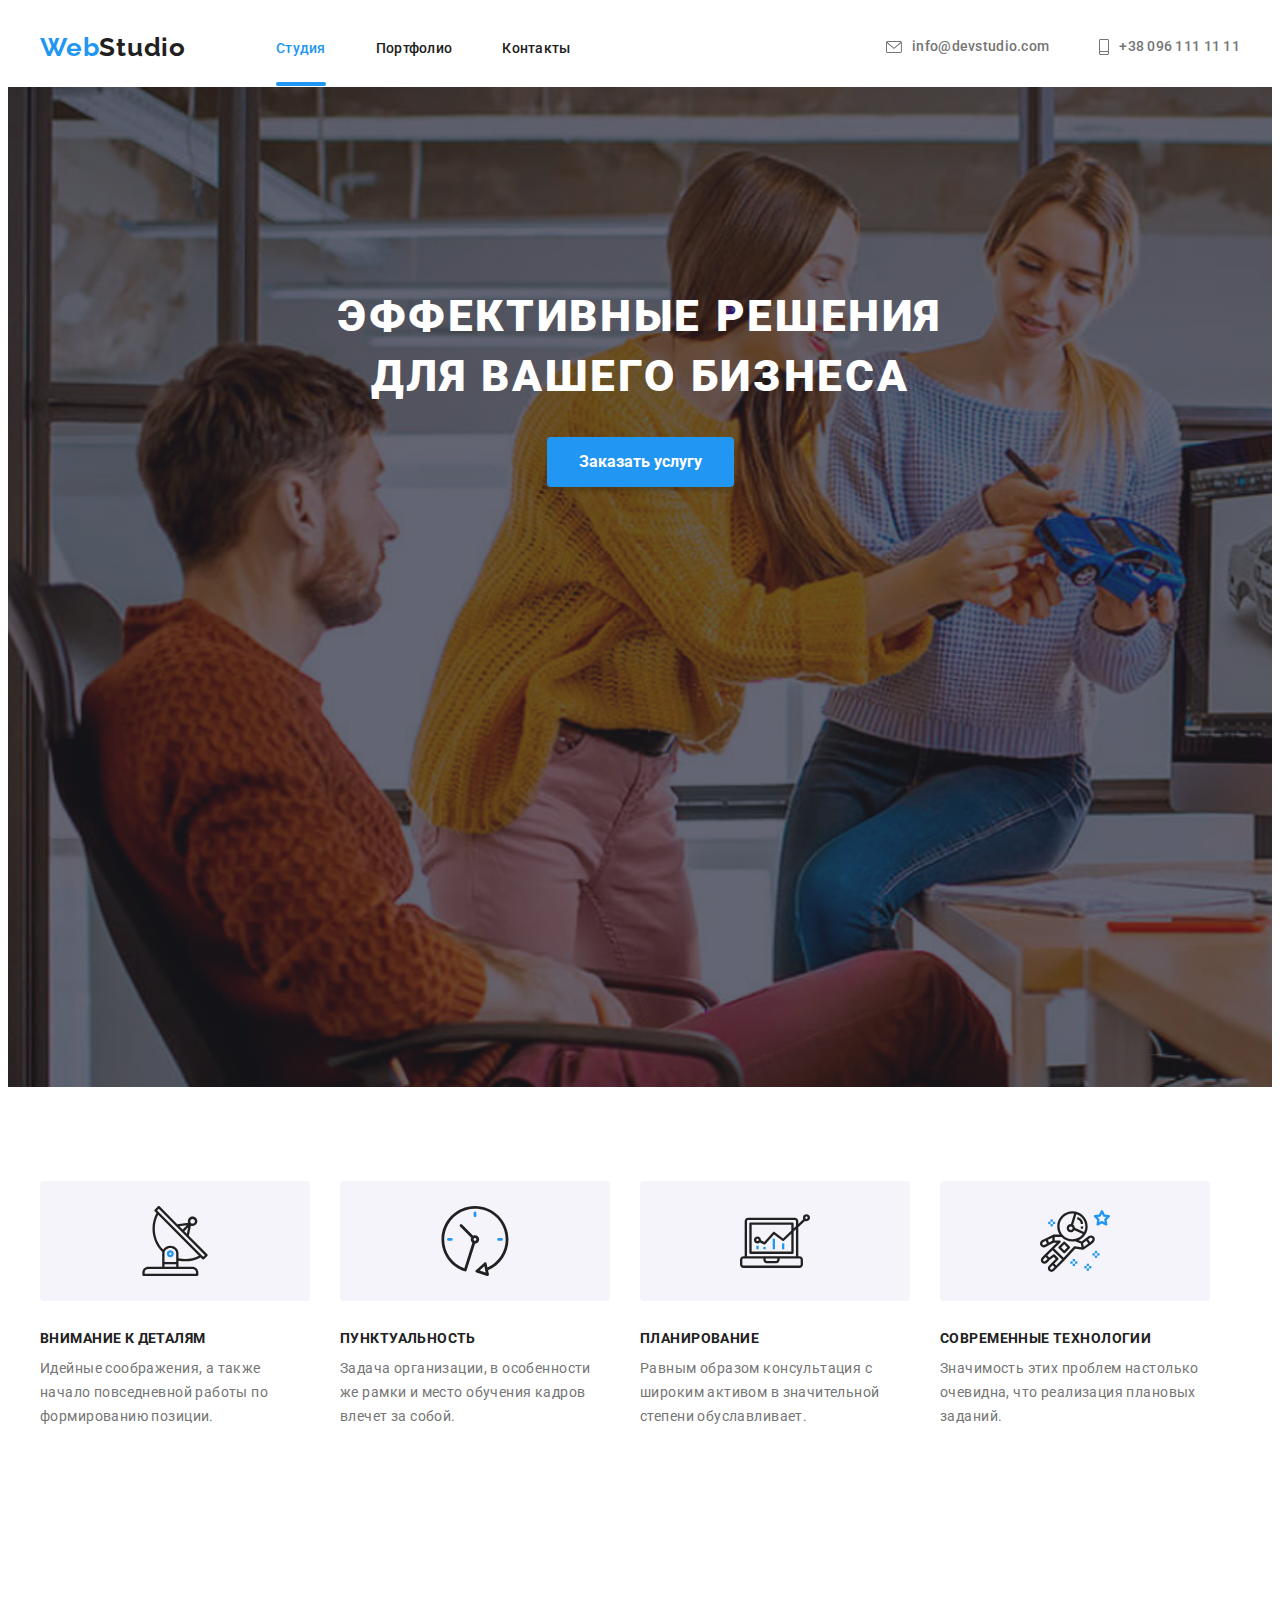
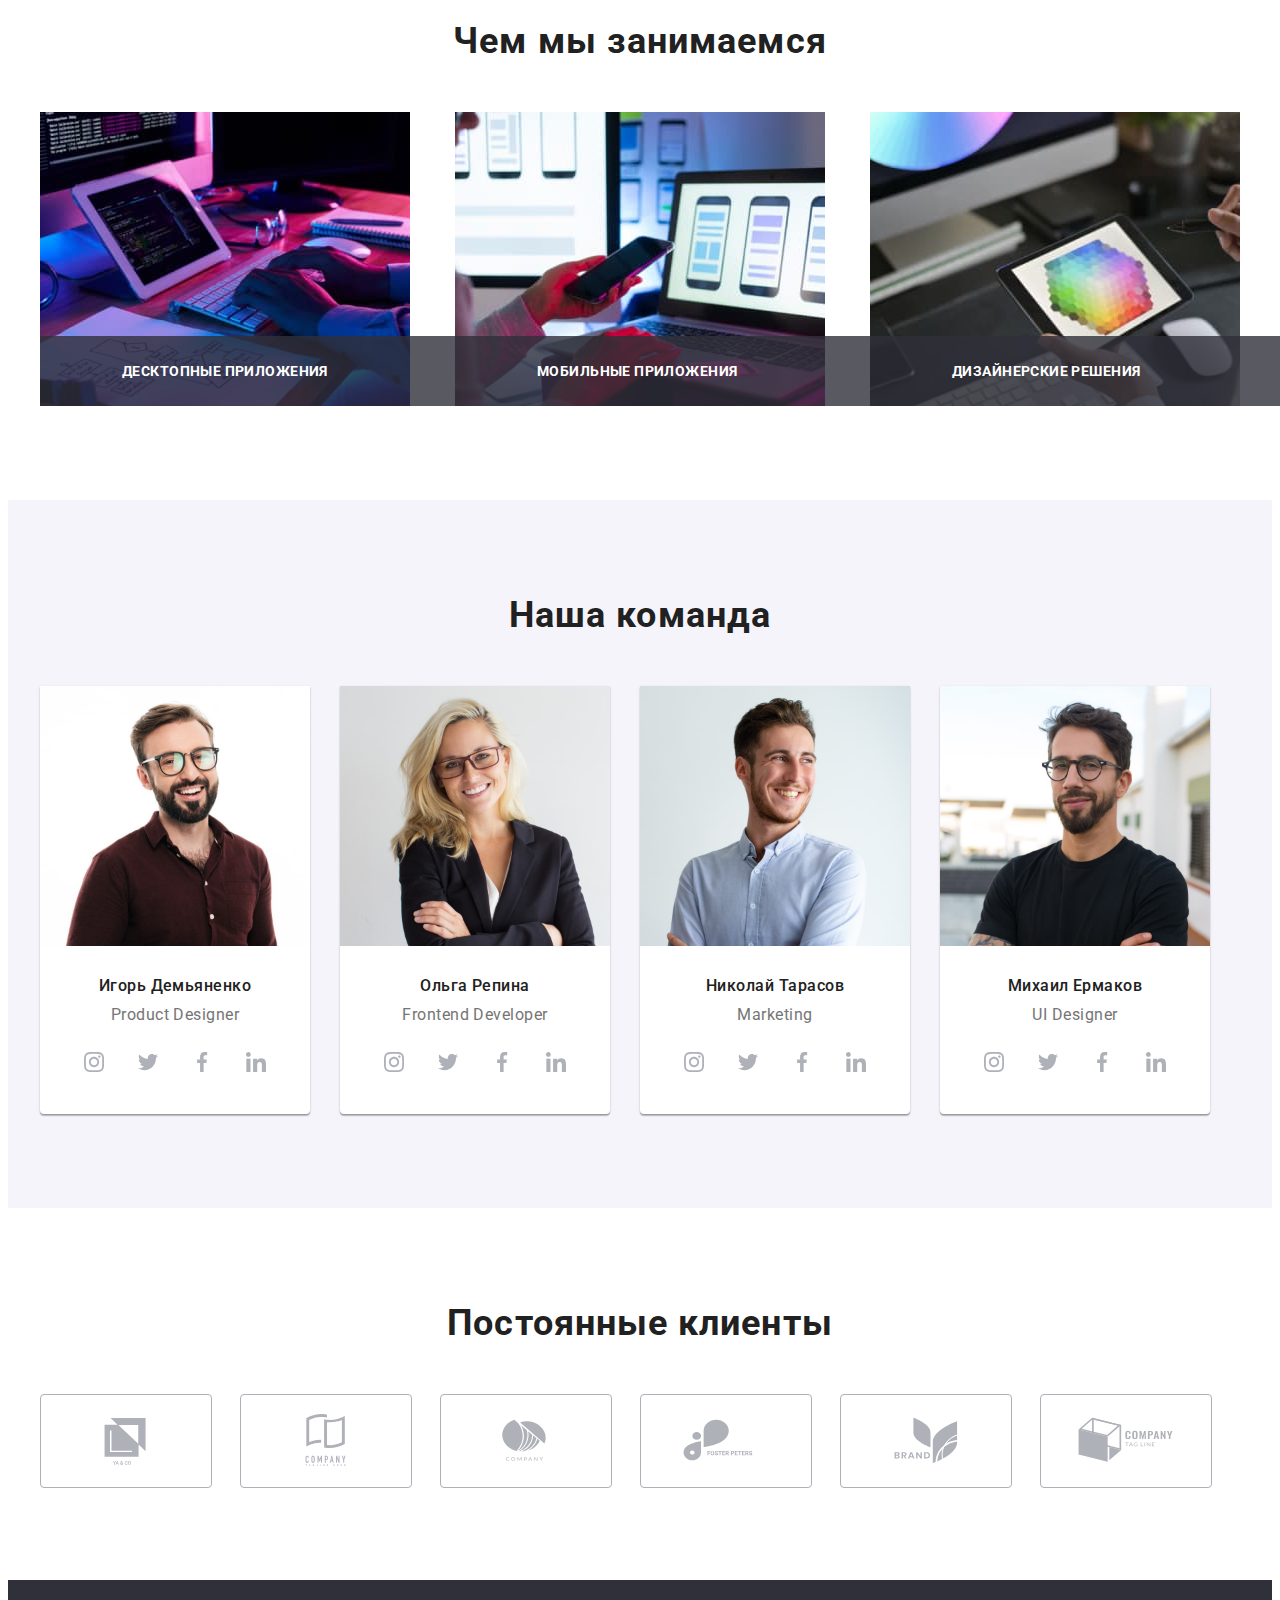
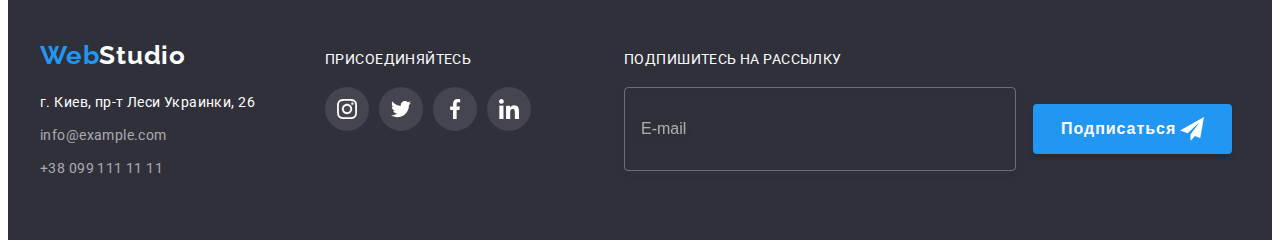
==== index.html @ fefd2be1 "sass" ====
<!DOCTYPE html>
<html lang="ru">

<head>
    <meta charset="UTF-8">
    <meta http-equiv="X-UA-Compatible" content="IE=edge">
    <meta name="viewport" content="width=device-width, initial-scale=1.0">
    <title>Document</title>
    <link rel="preconnect" href="https://fonts.googleapis.com">
    <link rel="preconnect" href="https://fonts.gstatic.com" crossorigin>
    <link href="https://fonts.googleapis.com/css2?family=Raleway:wght@700&family=Roboto:wght@400;500;700;900&display=swap"
        rel="stylesheet">
        <link rel="stylesheet" href="https://cdnjs.cloudflare.com/ajax/libs/modern-normalize/1.1.0/modern-normalize.min.css"
            integrity="sha512-wpPYUAdjBVSE4KJnH1VR1HeZfpl1ub8YT/NKx4PuQ5NmX2tKuGu6U/JRp5y+Y8XG2tV+wKQpNHVUX03MfMFn9Q=="
            crossorigin="anonymous" referrerpolicy="no-referrer" />
    <link rel="stylesheet" href="css/styles.css">
    <link rel="stylesheet" href="css/main.min.css">
   
</head>

<body>
    <!--HEADER-->
    <header class="page-header">
        <div class="container header-container">
        <nav class="navigation">
            <a class="logo link" href=""><span class="web">Web</span>Studio</a>
            <ul class="nav list">
                <li class="nav-list-item"><a class="nav-list current link" href="">Студия</a></li>
                <li class="nav-list-item"><a class="nav-list link" href="portfolio.html">Портфолио</a></li>
                <li class="nav-list-item"><a class="nav-list link" href="">Контакты</a></li>
            </ul>
        </nav>
       
        <ul class="contact list">
            <li class="contact-list" ><a class="contact-list-link link" href="mailauth-navto:info@devstudio.com">
                <svg class="nav-list-icon" width="16" height="12">
                <use href="./img/sprite/symbol-defs.svg#envelope"></use>
                </svg>info@devstudio.com</a>
            </li>
            <li class="contact-list"><a class="contact-list-link link" href="tel:+380961111111">
                <svg class="nav-list-icon" width="10" height="16">
                <use href="./img/sprite/symbol-defs.svg#phone"></use>
                </svg>+38 096 111 11 11</a>
            </li>
        </ul>
        </div>
    </header>

    <main>
        <!--HERO-->
        <section class="hero">
            <div class="hero-div container">
            <h1 class="hero-title">Эффективные решения <br> для вашего бизнеса</h1>
            <button class="modal-btn" type="button" data-modal-open>Заказать услугу</button>
            </div>
        </section>

        <!--ABOUT-->
        
        <section class="about">
            <div class="about-div container">
            <ul class="about-list list">
                <li class="about-list-li">
                    <div class="about-icon">
                    <svg width="70" height="70" class="">
                        <use href="./img/sprite/symbol-defs.svg#antenna"></use>
                    </svg>
                </div>
                    <h3 class="about-title">Внимание к деталям</h3>
                    <p class="about-text">Идейные соображения, а также начало повседневной работы по формированию позиции.</p>
                </li>
                <li class="about-list-li">
                    <div class="about-icon">
                     <svg width="70" height="70" class="">
                        <use href="./img/sprite/symbol-defs.svg#clock" ></use>
                     </svg>
                    </div>
                    
                    <h3 class="about-title">Пунктуальность</h3>
                    <p class="about-text">Задача организации, в особенности же рамки и место обучения кадров влечет за собой.</p>  
                </li>
                <li class="about-list-li">
                    <div class="about-icon">
                     <svg width="70" height="70" class="">
                        <use href="./img/sprite/symbol-defs.svg#diagram" ></use>
                     </svg>
                    </div>
                    
                    <h3 class="about-title">Планирование</h3>
                    <p class="about-text">Равным образом консультация с широким активом в значительной степени обуславливает.</p>
                </li>
                <li class="about-list-li">
                    <div class="about-icon">
                     <svg width="70" height="70" class="">
                        <use href="./img/sprite/symbol-defs.svg#astronaut" ></use>
                     </svg>
                    </div>
                        <h3 class="about-title">Современные технологии</h3>
                        <p class="about-text"> Значимость этих проблем настолько очевидна, что реализация плановых заданий.</p>
                </li>
            </ul>
            </div>
        </section>
        <section class="about-us">
            <div class="about-us-div container">
            <h2 class="title">Чем мы занимаемся</h2>
            <ul class="about-us-list list">
                <li class="about-us-li">
                    <img class="img-about-us" src="./img/about-us/table-1.jpg" alt="робочий стол" width="370" height="294">
                    <p class="img-about-description">Десктопные приложения</p>
                </li> 
                <li class="about-us-li">
                    <img class="img-about-us" src="./img/about-us/table-2.jpg" alt="монитор ноутбука" width="370" height="294">
                    <p class="img-about-description">Мобильные приложения</p>
                </li>
                <li class="about-us-li">
                    <img class="img-about-us" src="./img/about-us/table-3.jpg" alt="палитра цветовая" width="370" height="294">
                    <p class="img-about-description">Дизайнерские решения</p>
                </li>
            </ul>
            </div>
        </section>
        

        <!--TEAM-->
        <section class="team">
            <div class="team-div container">
            <h2 class="title">Наша команда</h2>
            <ul class="team-list list"> 
                <li class="team-li">
                    <img class="team-img" src="./img/Team/team-1.jpg" alt="игорь"
                         width="270"
                         height="260"
                    >
                    <div class="team-wrapper">
                    <h3 class="team-name">Игорь Демьяненко</h3>
                    <p class="team-post" lang="en">Product Designer</p>
                    <ul class="soc-list list">
                        <li class="soc-list-item"><a class="soc-list-link" href="#">
                            <svg width="20" height="20" class="soc-list-icon"><use href="./img/sprite/symbol-defs.svg#instagram" ></use></svg>
                               </a></li>
                        <li class="soc-list-item"><a class="soc-list-link" href="#">
                            <svg width="20" height="20" class="soc-list-icon"><use href="./img/sprite/symbol-defs.svg#twitter" ></use></svg>
                               </a></li>
                        <li class="soc-list-item"><a class="soc-list-link" href="#">
                            <svg width="20" height="20" class="soc-list-icon"><use href="./img/sprite/symbol-defs.svg#facebook" ></use></svg>
                            </a></li>
                        <li class="soc-list-item"><a class="soc-list-link" href="#">
                            <svg width="20" height="20" class="soc-list-icon"><use href="./img/sprite/symbol-defs.svg#linkedin" ></use></svg>
                               </a></li>
                    </ul>

                    </div>

                </li>
                <li class="team-li">
                    <img class="team-img" src="./img/Team/team-2.jpg" alt="ольга" 
                         width="270"
                         height="260"
                    >
                    <div class="team-wrapper"> 
                    <h3 class="team-name">Ольга Репина</h3>
                    <p class="team-post" lang="en">Frontend Developer</p>
                    <ul class="soc-list list">
                        <li class="soc-list-item"><a class="soc-list-link" href="#">
                                <svg width="20" height="20" class="soc-list-icon">
                                    <use href="./img/sprite/symbol-defs.svg#instagram"></use>
                                </svg>
                            </a></li>
                        <li class="soc-list-item"><a class="soc-list-link" href="#">
                                <svg width="20" height="20" class="soc-list-icon">
                                    <use href="./img/sprite/symbol-defs.svg#twitter"></use>
                                </svg>
                            </a></li>
                        <li class="soc-list-item"><a class="soc-list-link" href="#">
                                <svg width="20" height="20" class="soc-list-icon">
                                    <use href="./img/sprite/symbol-defs.svg#facebook"></use>
                                </svg>
                            </a></li>
                        <li class="soc-list-item"><a class="soc-list-link" href="#">
                                <svg width="20" height="20" class="soc-list-icon">
                                    <use href="./img/sprite/symbol-defs.svg#linkedin"></use>
                                </svg>
                            </a></li>
                    </ul>
                    </div>

                    </li>
                <li class="team-li">
                    <img class="team-img" src="./img/Team/team-3.jpg" alt="николай" 
                         width="270"
                         height="260"
                    >
                    <div class="team-wrapper">
                    <h3 class="team-name">Николай Тарасов</h3>
                    <p class="team-post" lang="en">Marketing</p>
                    <ul class="soc-list list">
                        <li class="soc-list-item"><a class="soc-list-link" href="#">
                                <svg width="20" height="20" class="soc-list-icon">
                                    <use href="./img/sprite/symbol-defs.svg#instagram"></use>
                                </svg>
                            </a></li>
                        <li class="soc-list-item"><a class="soc-list-link" href="#">
                                <svg width="20" height="20" class="soc-list-icon">
                                    <use href="./img/sprite/symbol-defs.svg#twitter"></use>
                                </svg>
                            </a></li>
                        <li class="soc-list-item"><a class="soc-list-link" href="#">
                                <svg width="20" height="20" class="soc-list-icon">
                                    <use href="./img/sprite/symbol-defs.svg#facebook"></use>
                                </svg>
                            </a></li>
                        <li class="soc-list-item"><a class="soc-list-link" href="#">
                                <svg width="20" height="20" class="soc-list-icon">
                                    <use href="./img/sprite/symbol-defs.svg#linkedin"></use>
                                </svg>
                            </a></li>
                    </ul>
                    </div>

                </li>
                <li class="team-li">
                    <img class="team-img" src="./img/Team/team-4.jpg" alt="михаил" 
                         width="270"
                         height="260"
                    >
                    <div class="team-wrapper">
                    <h3 class="team-name">Михаил Ермаков</h3>
                    <p class="team-post" lang="en">UI Designer</p>
                    <ul class="soc-list list">
                        <li class="soc-list-item"><a class="soc-list-link" href="#">
                                <svg width="20" height="20" class="soc-list-icon">
                                    <use href="./img/sprite/symbol-defs.svg#instagram"></use>
                                </svg>
                            </a></li>
                        <li class="soc-list-item"><a class="soc-list-link" href="#">
                                <svg width="20" height="20" class="soc-list-icon">
                                    <use href="./img/sprite/symbol-defs.svg#twitter"></use>
                                </svg>
                            </a></li>
                        <li class="soc-list-item"><a class="soc-list-link" href="#">
                                <svg width="20" height="20" class="soc-list-icon">
                                    <use href="./img/sprite/symbol-defs.svg#facebook"></use>
                                </svg>
                            </a></li>
                        <li class="soc-list-item"><a class="soc-list-link" href="#">
                                <svg width="20" height="20" class="soc-list-icon">
                                    <use href="./img/sprite/symbol-defs.svg#linkedin"></use>
                                </svg>
                            </a></li>
                    </ul>
                    </div>

                </li>
            </ul>
            </div>
        </section>

        <!--CUSTOMERS-->

    <section class="customers">
        <div class="customers-div container">
        <h2 class="title">Постоянные клиенты</h2>
        <ul class="customers-list list">
            <li class="customers-list-link"><a class="customers-link" href=""><svg class="customers-item" width="160" height="60"><use href="./img/sprite/symbol-defs.svg#logo-1" ></use></svg></a></li>
            <li class="customers-list-link"><a class="customers-link" href=""><svg class="customers-item" width="160" height="60"><use href="./img/sprite/symbol-defs.svg#logo-2" ></use></svg></a></li>
            <li class="customers-list-link"><a class="customers-link" href=""><svg class="customers-item" width="160" height="60"><use href="./img/sprite/symbol-defs.svg#logo-3" ></use></svg></a></li>
            <li class="customers-list-link"><a class="customers-link" href=""><svg class="customers-item" width="160" height="60"><use href="./img/sprite/symbol-defs.svg#logo-4" ></use></svg></a></li>
            <li class="customers-list-link"><a class="customers-link" href=""><svg class="customers-item" width="160" height="60"><use href="./img/sprite/symbol-defs.svg#logo-5" ></use></svg></a></li>
            <li class="customers-list-link"><a class="customers-link" href=""><svg class="customers-item" width="160" height="60"><use href="./img/sprite/symbol-defs.svg#logo-6" ></use></svg></a></li>
        </ul>
        </div>
     </section>
     

    </main>

    <!--FOOTER-->
        <footer class="adress">
        <div class="footer-div container">
         <div class="footer-adress-list">
            <a class="logo-footer link" href=""><span class="web">Web</span>Studio</a>
            <address>
                <ul class="adress-list list">
                    <li class="adress-li"><a class="adress-list-map link" href=https://goo.gl/maps/yRMNTz1SN8P2guTi6 target="_blank" rel="noopener noreferrer">г. Киев, пр-т Леси Украинки, 26</a></li>
                    <li class="adress-li"><a class="adress-list-contact link" href=mailto:info@example.com>info@example.com</a></li>
                    <li class="adress-li"><a class="adress-list-contact link" href=tel:+380991111111>+38 099 111 11 11</a></li>
                </ul>
            </address>
         </div>
         <div class="footer-list">
                <p class="footer-post" lang="en">Присоединяйтесь</p>
                <ul class="footer-soc-list list">
                    <li class="footer-soc-list-item"><a class="footer-soc-list-link" href="#">
                            <svg width="20" height="20" class="footer-soc-list-icon">
                                <use href="./img/sprite/symbol-defs.svg#instagram"></use>
                            </svg>
                        </a></li>
                    <li class="footer-soc-list-item"><a class="footer-soc-list-link" href="#">
                            <svg width="20" height="20" class="footer-soc-list-icon">
                                <use href="./img/sprite/symbol-defs.svg#twitter"></use>
                            </svg>
                        </a></li>
                    <li class="footer-soc-list-item"><a class="footer-soc-list-link" href="#">
                            <svg width="20" height="20" class="footer-soc-list-icon">
                                <use href="./img/sprite/symbol-defs.svg#facebook"></use>
                            </svg>
                        </a></li>
                    <li class="footer-soc-list-item"><a class="footer-soc-list-link" href="#">
                            <svg width="20" height="20" class="footer-soc-list-icon">
                                <use href="./img/sprite/symbol-defs.svg#linkedin"></use>
                            </svg>
                        </a>
                    </li>
                </ul>
         </div>
         <div class="footer-form">
             <p class="footer-post">Подпишитесь на рассылку</p>
             <form class="footer-form-wrapper">
            
                 <input class="footer-form-send" type="email" name="footer-subscribe" placeholder="E-mail">
                 
                   <button class="footer-form-btn" type="submit">
                       <span class="footer-form-btn-text">Подписаться</span> 
                       <span>
                           <svg class="footer-form-icon">
                           <use href="./img/sprite/symbol-defs.svg#send-icon"></use>
                           </svg>
                       </span>
                    
                
            </button>
                   
                
             </form>
         </div>
        </div>
            
    
        </footer>

        <div class="backdrop is-hidden"  data-modal>
            <div class="modal">
                <button type="button" class="modal-close-btn" data-modal-close>
                    <svg class="modal-close-icon" width="18" height="18">
                        <use href="./img/sprite/symbol-defs.svg#close-icon"></use>
                    </svg>
                </button>
                <form class="modal-form">
                    <p class="modal-form-text">Оставьте свои данные, мы вам перезвоним</p>

                    <label class="modal-form-label" for="name">Имя</label>
                    <div class="modal-form-svg">
                    <input class="modal-form-input" type="text" id="name" 
                           autofocus minlength="2" 
                           pattern="^[a-zA-Zа-яА-Я]+\s[a-zA-Zа-яА-Я]+$">
                    <svg class="form-icon-name form-icon">
                        <use href="./img/sprite/symbol-defs.svg#name-icon"></use>
                    </svg>
                    </div>

                    <label class="modal-form-label" for="tel">Телефон</label>
                    <div class="modal-form-svg">
                    <input class="modal-form-input" type="tel" id="tel" 
                           pattern="^[+]38[0-9]{10}"
                           title="+38xxxxxxxxxx">
                    <svg class="form-icon-tel form-icon">
                        <use href="./img/sprite/symbol-defs.svg#tel-icon"></use>
                    </svg>
                    </div>

                    <label class="modal-form-label" for="email">Почта</label>
                    <div class="modal-form-svg">
                    <input class="modal-form-input" type="email" id="email">
                    <svg class="form-icon-mail form-icon"><use href="./img/sprite/symbol-defs.svg#mail-icon" ></use></svg>
                    </div>

                    <label class="modal-form-label" for="feedback">Коментарий</label>
                    <textarea class="modal-form-feedback" name="feedback" id="feedback" placeholder="Введите текст"></textarea>

                    <div class="modal-form-checkbox-wraper">
                    <input class="modal-form-checkbox visualy-hidden" type="checkbox" id="accept" required >
                    <label class="modal-form-checkbox-label" for="accept">Соглашаюсь с рассылкой и принимаю&nbsp; <a class="modal-form-link" href="">Условия договора</a></label>
                    </div>

                    <button class="modal-form-btn" type="submit">Отправить</button>
                </form>
            </div>
        </div>
    <script src="./js/modal.js"></script>
</body>

</html>
---- css/styles.css ----
/* body {
  font-family: var(--primary-font-family);
} */



/* section {
  padding-top: 94px;
  padding-top: 94px;
} */

/*=====HEADER=====*/

/* .logo {
  margin-right: 90px;

  font-family: var(--secondary-font-family);
  font-weight: 700;
  font-size: 26px;
  line-height: 1.19;
  letter-spacing: 0.03em;
  color: var(--title-color);
}

.web {
  color: var(--accent-color);
} */
/*=====HEADER END=====*/

/*=====HERO=====*/


/*=====HERO END=====*/

/*=====ABOUT=====*/

/*=====ABOUT END=====*/

/*=====TEAM=====*/



/*=====CUSTOMERS=====*/




/*=====PORTFOLIO=====*/



  /*=====FOOTER=====*/
  


  /*=====FOOTER-END=====*/

  

  /* .visualy-hidden{
    position: absolute;
    width: 1px;
    height: 1px;
    margin: -1px;
    border: 0;
    padding: 0;
    white-space: nowrap;
    clip-path: inset(100%);
    clip: rect(0 0 0 0);
    overflow: hidden;
  } */
---- css/main.min.css ----
:root{--primary-font-family: "Roboto";--secondary-font-family: "Raleway";--title-color: #212121;--text-color: #757575;--accent-color: #2196f3;--accent-font-color: #ffffff;--background-dark-theme: #2f303a;--background-light-theme: #f5f4fa;--modal-button-hover-color: #188ce8;--adress-list-color: #ffffff99;--border-filter-color: #eeeeee;--background-color: #c4c4c4;--fill-color: #afb1b8}.visualy-hidden{position:absolute;width:1px;height:1px;margin:-1px;border:0;padding:0;white-space:nowrap;clip-path:inset(100%);clip:rect(0 0 0 0);overflow:hidden}h1,h2,h3,h4,p{margin-top:0;margin-bottom:0}ul{margin-top:0;margin-bottom:0;padding-left:0}img{display:block;max-width:100%;height:auto}.list{list-style:none}.link{text-decoration:none}body{font-family:var(--primary-font-family)}section{padding-top:94px;padding-bottom:94px}.container{width:1200px;margin-left:auto;margin-right:auto;padding-left:15px;padding-right:15px}.backdrop{position:fixed;top:0;left:0;width:100vw;height:100vh;background:rgba(0,0,0,0.2);transition:opacity 250ms cubic-bezier(0.4, 0, 0.2, 1),visibility 250ms cubic-bezier(0.4, 0, 0.2, 1)}.backdrop.is-hidden{opacity:0;visibility:hidden;pointer-events:none}.modal{position:absolute;top:50%;left:50%;transform:translate(-50%, -50%);width:528px;height:580px;background-color:var(--accent-font-color)}.modal-close-btn{position:absolute;top:8px;right:8px;display:flex;justify-content:center;align-items:center;width:30px;height:30px;border-radius:50%;background:var(--accent-font-color);border:1px solid rgba(0,0,0,0.1);padding:0;cursor:pointer}.modal-close-btn:hover,.modal-close-btn:focus{fill:var(--accent-color)}.modal-form{padding:40px}.modal-form-text{font-weight:700;font-size:20px;color:var(--title-color);margin-bottom:12px}.modal-form-svg{position:relative;margin-bottom:10px}.form-icon-name{position:absolute;top:50%;transform:translateY(-50%);left:14px;width:12px;height:12px}.form-icon-tel{position:absolute;top:50%;transform:translateY(-50%);left:14px;width:12px;height:12px}.form-icon-mail{position:absolute;top:50%;transform:translateY(-50%);left:14px;width:15px;height:12px}.modal-form-label{color:var(--text-color);font-size:12px;margin-bottom:4px}.modal-form-input{padding-left:42px;width:100%;height:40px;border:1px solid rgba(33,33,33,0.2);border-radius:4px}.modal-form-input:focus{outline:none;border-color:var(--accent-color)}.modal-form-input:focus+.form-icon{fill:var(--accent-color)}.modal-form-svg{position:relative;margin-bottom:10px}.form-icon-name{position:absolute;top:50%;transform:translateY(-50%);left:14px;width:12px;height:12px}.form-icon-tel{position:absolute;top:50%;transform:translateY(-50%);left:14px;width:12px;height:12px}.form-icon-mail{position:absolute;top:50%;transform:translateY(-50%);left:14px;width:15px;height:12px}.modal-form-feedback{padding:12px;width:100%;resize:none;height:120px;border:1px solid rgba(33,33,33,0.2);border-radius:4px;margin-bottom:20px}.modal-form-feedback::placeholder{font-size:14px;letter-spacing:0.01em;color:rgba(117,117,117,0.5)}.modal-form-feedback:focus{outline:none;border-color:var(--accent-color)}.modal-form-checkbox-label{display:flex;align-items:center;font-size:14px;color:var(--text-color)}.modal-form-checkbox-label::before{display:inline-block;margin-right:8px;width:16px;height:16px;border:1px solid var(--title-color);border-radius:2px;content:''}.modal-form-checkbox:checked+.modal-form-checkbox-label::before{background-color:var(--accent-color);border-color:var(--accent-color);background-image:url("../img/icon-check.svg");background-size:contain;background-origin:border-box}.modal-form-checkbox:focus+.modal-form-checkbox-label::before{border-color:var(--accent-color)}.modal-form-checkbox-wraper{margin-bottom:30px}.modal-form-btn{display:block;margin:0 auto;padding:10px 56px;font-family:inherit;font-weight:700;font-size:16px;letter-spacing:0.06em;line-height:1.88;color:var(--accent-font-color);background:var(--accent-color);box-shadow:0px 4px 4px rgba(0,0,0,0.15);border-radius:4px;border:none;cursor:pointer;transition:background 250ms cubic-bezier(0.4, 0, 0.2, 1)}.modal-form-btn:hover,.modal-form-btn:focus{background:var(--modal-button-hover-color)}.modal-form-link{color:var(--accent-color)}header{padding-top:24px;padding-bottom:24px}.header-container{display:flex;align-items:center;justify-content:space-between}.logo{margin-right:90px;font-family:var(--secondary-font-family);font-weight:700;font-size:26px;line-height:1.19;letter-spacing:0.03em;color:var(--title-color)}.web{color:var(--accent-color)}.navigation{display:flex;align-items:center;justify-content:flex-end}.nav{display:flex;align-items:center}.contact{display:flex}.contact-list{align-items:center}.contact-list:not(:last-child){margin-right:50px}.nav-list-item:not(:last-child){margin-right:50px}.nav-list{font-weight:500;font-size:14px;line-height:1.14;letter-spacing:0.02em;color:var(--title-color);transition:color 250ms cubic-bezier(0.4, 0, 0.2, 1)}.nav-list{position:relative}.current{color:var(--accent-color)}.current::after{position:absolute;content:"";width:100%;height:4px;bottom:-30px;left:0;background:var(--accent-color);border-radius:2px}.nav-list:hover,.nav-list:focus{color:var(--accent-color)}.contact-list-link{display:flex;align-items:center;font-weight:500;font-size:14px;line-height:1.14;letter-spacing:0.02em;color:var(--text-color);fill:var(--text-color);transition:color 250ms cubic-bezier(0.4, 0, 0.2, 1)}.contact-list-link:hover,.contact-list-link:focus{color:var(--accent-color)}.nav-list-icon{transition:fill 250ms cubic-bezier(0.4, 0, 0.2, 1)}.contact-list-link:hover .nav-list-icon,.contact-list-link:focus .nav-list-icon{fill:var(--accent-color)}.nav-list-icon{margin-right:10px}.hero{max-width:1600px;min-height:600px;padding-top:200px;padding-bottom:200px;margin-left:auto;margin-right:auto;text-align:center;background-image:linear-gradient(rgba(47,48,58,0.4), rgba(47,48,58,0.4)),url("../img/Hero/Img.jpg");background-size:cover;background-repeat:no-repeat;background-color:var(--background-color)}.hero-title{margin-bottom:30px;font-weight:900;font-size:44px;line-height:1.36;letter-spacing:0.06em;text-transform:uppercase;color:var(--accent-font-color)}.modal-btn{padding:10px 32px;font-family:inherit;font-weight:700;font-size:16px;line-height:1.88;color:var(--accent-font-color);background:var(--accent-color);box-shadow:0px 4px 4px rgba(0,0,0,0.15);border-radius:4px;border:none;cursor:pointer;transition:background 250ms cubic-bezier(0.4, 0, 0.2, 1)}.modal-btn:hover,.modal-btn:focus{background:var(--modal-button-hover-color)}.about-list{display:flex;box-sizing:content-box}.about-list-li:not(:last-child){margin-right:30px}.about-icon{display:flex;align-items:center;justify-content:center;width:270px;height:120px;background:var(--background-light-theme);border-radius:4px;margin-bottom:30px}.about-title{margin-bottom:10px;font-weight:700;font-size:14px;line-height:1.14;letter-spacing:0.03em;text-transform:uppercase;color:var(--title-color)}.about-text{font-weight:400;font-size:14px;line-height:1.71;letter-spacing:0.03em;color:var(--text-color);width:270px;height:75px}.title{margin-bottom:50px;font-weight:700;font-size:36px;line-height:1.17;text-align:center;letter-spacing:0.03em;color:var(--title-color)}.about-us-list{display:flex;justify-content:space-between;box-sizing:border-box}.about-us-li{position:relative}.img-about-description{position:absolute;left:0;bottom:0;width:100%;padding:27px 82px;background:rgba(47,48,58,0.8);color:var(--accent-font-color);font-weight:700;font-size:14px;line-height:16px;letter-spacing:0.03em;text-transform:uppercase}.team{background-color:var(--background-light-theme)}.team-list{display:flex;flex-wrap:wrap}.team-wrapper{padding-top:30px;padding-bottom:30px}.team-li:not(:last-child){margin-right:30px}.team-li{width:270px;box-shadow:0px 1px 3px rgba(0,0,0,0.12),0px 1px 1px rgba(0,0,0,0.14),0px 2px 1px rgba(0,0,0,0.2);border-radius:0px 0px 4px 4px;background-color:var(--accent-font-color)}.team-name{margin-bottom:10px;font-weight:500;font-size:16px;line-height:19px;text-align:center;letter-spacing:0.03em;color:var(--title-color)}.team-post{margin-bottom:16px;font-weight:400;font-size:16px;line-height:1.19;text-align:center;letter-spacing:0.03em;color:var(--text-color)}.soc-list{display:flex;justify-content:center}.soc-list-link{display:flex;align-items:center;justify-content:center;width:44px;height:44px;border-radius:50%;fill:var(--fill-color);transition:background-color 250ms cubic-bezier(0.4, 0, 0.2, 1)}.soc-list-icon{transition:fill 250ms cubic-bezier(0.4, 0, 0.2, 1)}.soc-list-item:not(:last-child){margin-right:10px}.soc-list-link:hover,.soc-list-link:focus{background-color:var(--accent-color)}.soc-list-link:hover .soc-list-icon,.soc-list-link:focus .soc-list-icon{fill:var(--accent-font-color)}.customers-list{display:flex}.customers-list-link{width:170px;height:92px}.customers-list-link:not(:last-child){margin-right:30px}.customers-link{display:flex;align-items:center;justify-content:center;width:100%;height:100%;border:1px solid var(--fill-color);border-radius:4px;fill:var(--fill-color);transition:fill 250ms cubic-bezier(0.4, 0, 0.2, 1),border-color 250ms cubic-bezier(0.4, 0, 0.2, 1)}.customers-link:hover,.customers-link:focus{fill:var(--accent-color);border-color:var(--accent-color)}footer{padding-top:60px;padding-bottom:60px;background-color:var(--background-dark-theme)}.footer-adress-list{margin-right:70px}.footer-div{display:flex;align-items:baseline}.footer-adress-list{margin-right:70px}.logo-footer{display:block;margin-bottom:20px;font-family:var(--secondary-font-family);font-weight:700;font-style:normal;font-size:26px;line-height:1.17;letter-spacing:0.03em;color:var(--accent-font-color)}.adress-list{font-style:normal;font-size:14px;line-height:1.71;letter-spacing:0.03em}.adress-li:not(:last-child){margin-bottom:9px}.adress-list-map{color:var(--accent-font-color)}.adress-list-contact{color:var(--adress-list-color)}.footer-post{margin-bottom:20px;font-size:14px;line-height:16px;letter-spacing:0.03em;text-transform:uppercase;color:var(--accent-font-color)}.footer-soc-list{display:flex;margin-right:93px}.footer-soc-list-link{display:flex;align-items:center;justify-content:center;width:44px;height:44px;border-radius:50%;fill:var(--accent-font-color);background-color:rgba(255,255,255,0.1);transition:background-color 250ms cubic-bezier(0.4, 0, 0.2, 1)}.footer-soc-list-link:hover,.footer-soc-list-link:focus{background-color:var(--accent-color)}.footer-soc-list-item:not(:last-child){margin-right:10px}.footer-form-send{padding:16px;width:358px;height:50px;background:transparent;color:var(--accent-font-color);border:1px solid rgba(255,255,255,0.3);filter:drop-shadow(0px 4px 4px rgba(0,0,0,0.15));border-radius:4px}.footer-form-send::placeholder{font-size:16px;color:rgba(255,255,255,0.6)}.footer-form-send:focus{outline:none;border-color:var(--accent-color)}.footer-form-btn{position:relative;margin-left:13px;padding:10px 28px;font-weight:700;font-size:16px;line-height:1.88;letter-spacing:0.06em;color:var(--accent-font-color);background:var(--accent-color);box-shadow:0px 4px 4px rgba(0,0,0,0.15);border-radius:4px;border:none;cursor:pointer;transition:background 250ms cubic-bezier(0.4, 0, 0.2, 1)}.footer-form-btn:hover,.footer-form-btn:focus{background:var(--modal-button-hover-color)}.footer-form-icon{position:absolute;margin-left:93px;width:24px;height:24px;right:28px;top:50%;transform:translateY(-50%)}.footer-form-btn-text{margin-right:28px}
/*# sourceMappingURL=main.min.css.map */
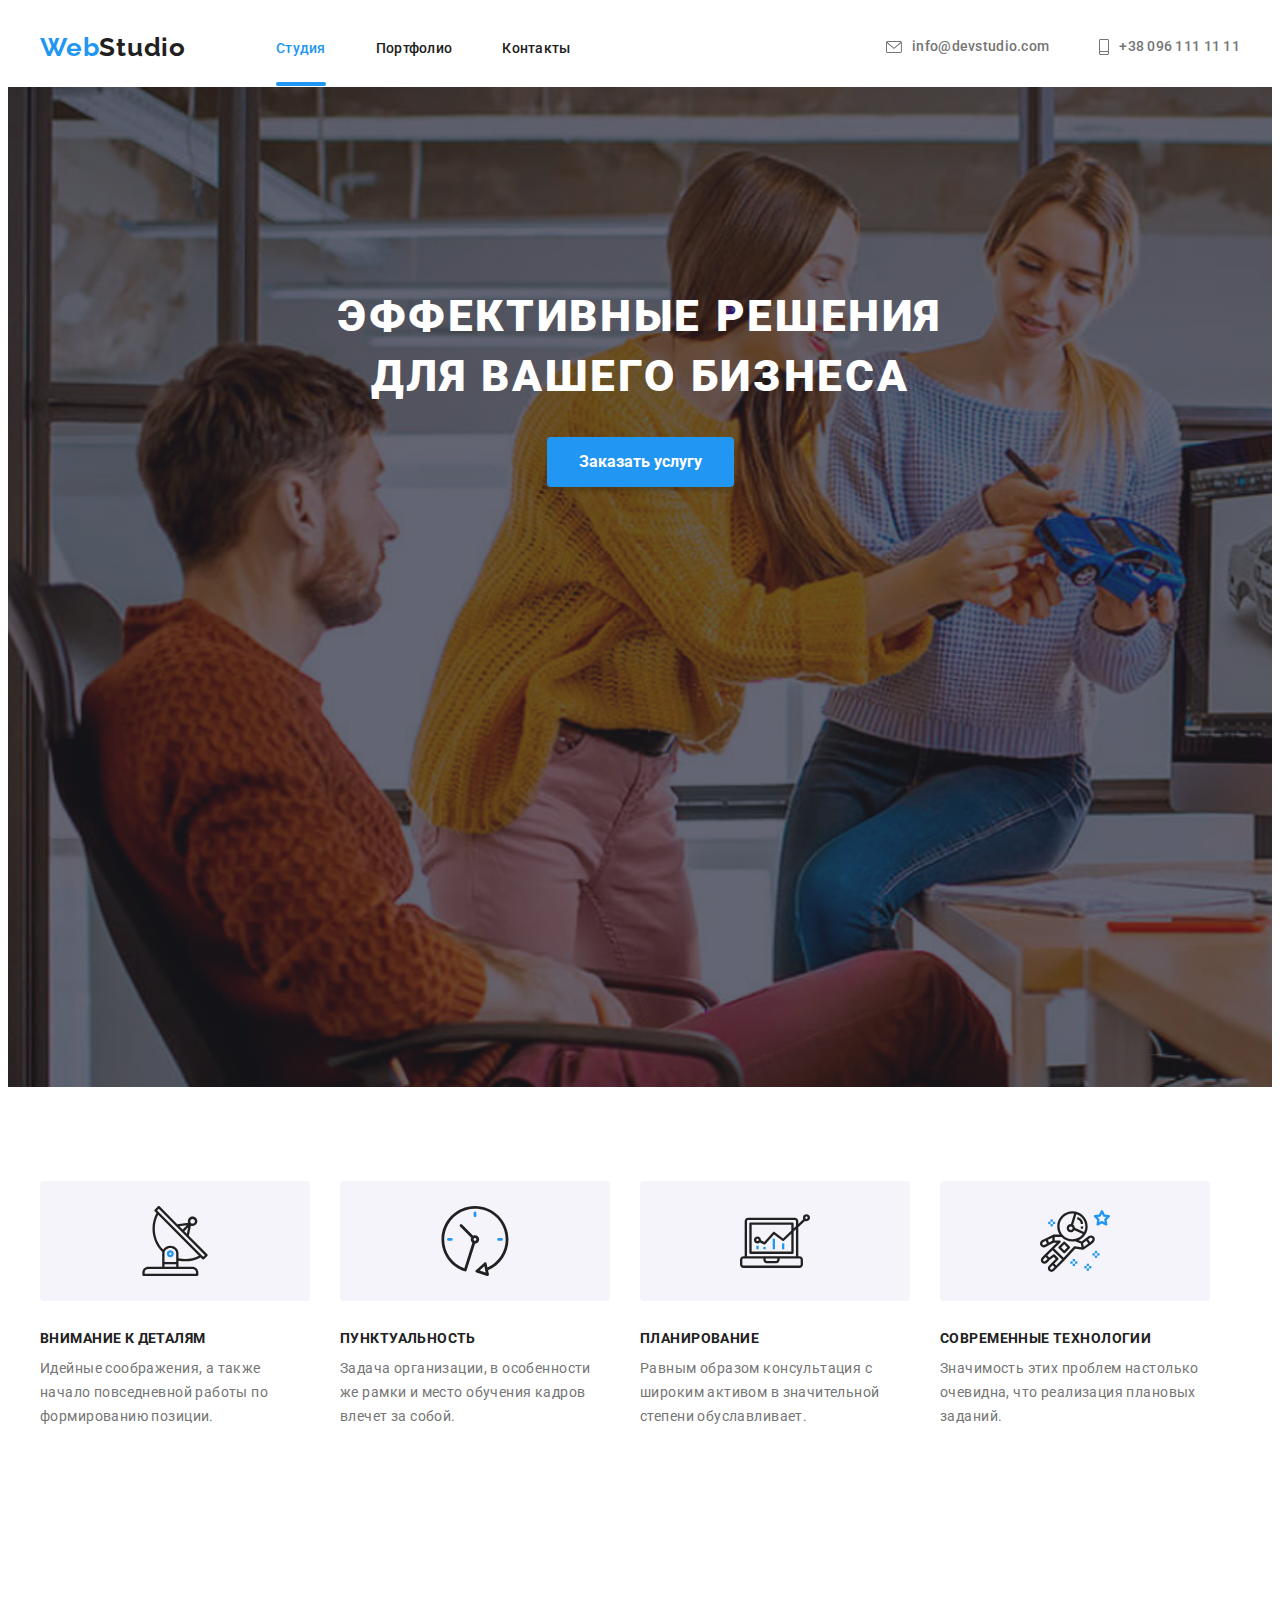
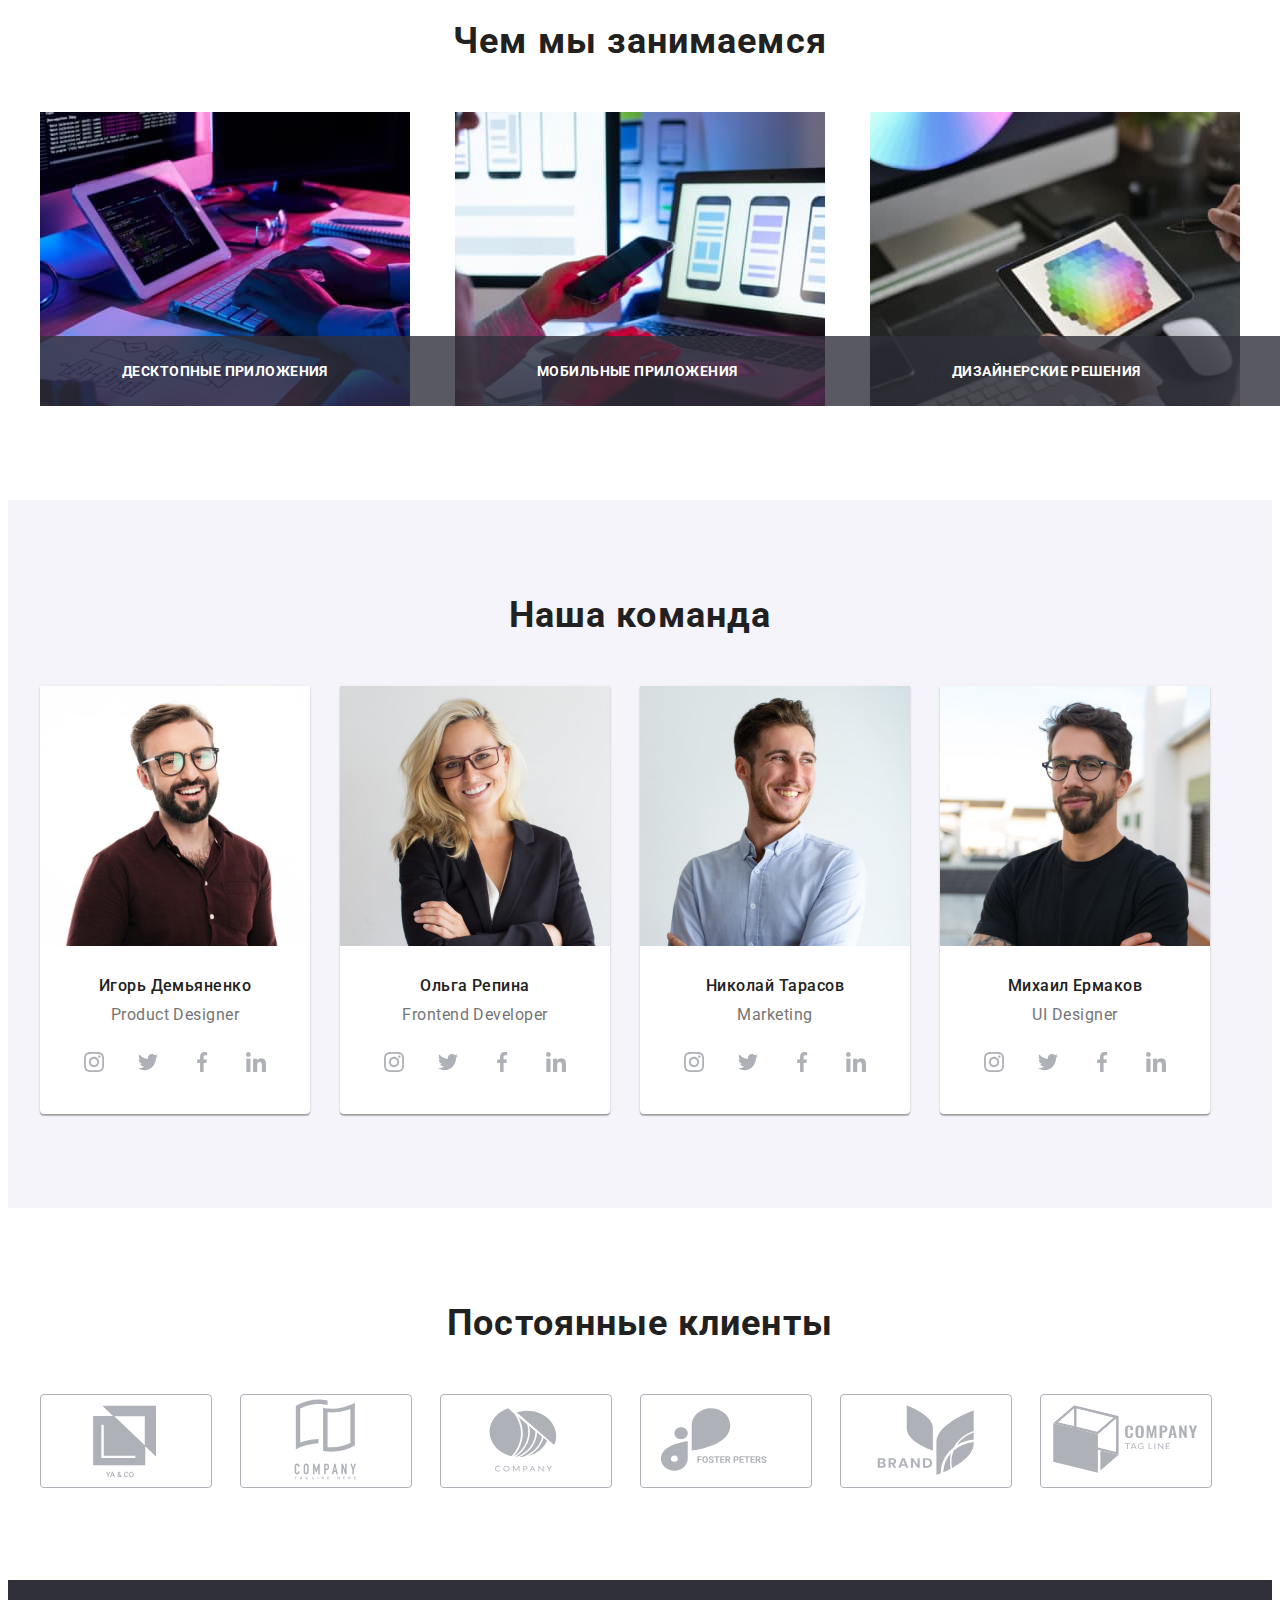
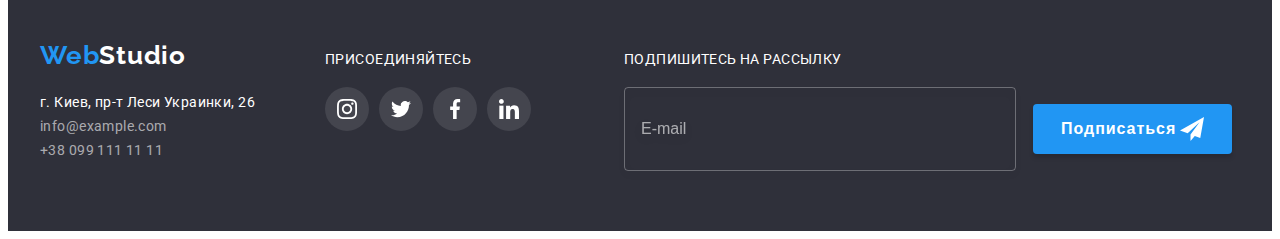
==== commit 9299f5e2: "BEM" ====
--- a/index.html
+++ b/index.html
@@ -20,25 +20,25 @@
 
 <body>
     <!--HEADER-->
-    <header class="page-header">
-        <div class="container header-container">
+    <header class="header">
+        <div class="container header__container">
         <nav class="navigation">
-            <a class="logo link" href=""><span class="web">Web</span>Studio</a>
-            <ul class="nav list">
-                <li class="nav-list-item"><a class="nav-list current link" href="">Студия</a></li>
-                <li class="nav-list-item"><a class="nav-list link" href="portfolio.html">Портфолио</a></li>
-                <li class="nav-list-item"><a class="nav-list link" href="">Контакты</a></li>
+            <a class="logo link" href=""><span class="logo__web">Web</span>Studio</a>
+            <ul class="nav-list list">
+                <li class="nav-list__item"><a class="nav-list__link link current" href="">Студия</a></li>
+                <li class="nav-list__item"><a class="nav-list__link link" href="portfolio.html">Портфолио</a></li>
+                <li class="nav-list__item"><a class="nav-list__link link" href="">Контакты</a></li>
             </ul>
         </nav>
        
         <ul class="contact list">
-            <li class="contact-list" ><a class="contact-list-link link" href="mailauth-navto:info@devstudio.com">
-                <svg class="nav-list-icon" width="16" height="12">
+            <li class="contact-list" ><a class="contact-list__link link" href="mailauth-navto:info@devstudio.com">
+                <svg class="contact-list__icon" width="16" height="12">
                 <use href="./img/sprite/symbol-defs.svg#envelope"></use>
                 </svg>info@devstudio.com</a>
             </li>
-            <li class="contact-list"><a class="contact-list-link link" href="tel:+380961111111">
-                <svg class="nav-list-icon" width="10" height="16">
+            <li class="contact-list"><a class="contact-list__link link" href="tel:+380961111111">
+                <svg class="contact-list__icon" width="10" height="16">
                 <use href="./img/sprite/symbol-defs.svg#phone"></use>
                 </svg>+38 096 111 11 11</a>
             </li>
@@ -60,43 +60,43 @@
         <section class="about">
             <div class="about-div container">
             <ul class="about-list list">
-                <li class="about-list-li">
-                    <div class="about-icon">
+                <li class="about-list__item">
+                    <div class="about-list__icon">
                     <svg width="70" height="70" class="">
                         <use href="./img/sprite/symbol-defs.svg#antenna"></use>
                     </svg>
                 </div>
-                    <h3 class="about-title">Внимание к деталям</h3>
-                    <p class="about-text">Идейные соображения, а также начало повседневной работы по формированию позиции.</p>
-                </li>
-                <li class="about-list-li">
-                    <div class="about-icon">
+                    <h3 class="about-list__title">Внимание к деталям</h3>
+                    <p class="about-list__text">Идейные соображения, а также начало повседневной работы по формированию позиции.</p>
+                </li>
+                <li class="about-list__item">
+                    <div class="about-list__icon">
                      <svg width="70" height="70" class="">
                         <use href="./img/sprite/symbol-defs.svg#clock" ></use>
                      </svg>
                     </div>
                     
-                    <h3 class="about-title">Пунктуальность</h3>
-                    <p class="about-text">Задача организации, в особенности же рамки и место обучения кадров влечет за собой.</p>  
-                </li>
-                <li class="about-list-li">
-                    <div class="about-icon">
+                    <h3 class="about-list__title">Пунктуальность</h3>
+                    <p class="about-list__text">Задача организации, в особенности же рамки и место обучения кадров влечет за собой.</p>  
+                </li>
+                <li class="about-list__item">
+                    <div class="about-list__icon">
                      <svg width="70" height="70" class="">
                         <use href="./img/sprite/symbol-defs.svg#diagram" ></use>
                      </svg>
                     </div>
                     
-                    <h3 class="about-title">Планирование</h3>
-                    <p class="about-text">Равным образом консультация с широким активом в значительной степени обуславливает.</p>
-                </li>
-                <li class="about-list-li">
-                    <div class="about-icon">
+                    <h3 class="about-list__title">Планирование</h3>
+                    <p class="about-list__text">Равным образом консультация с широким активом в значительной степени обуславливает.</p>
+                </li>
+                <li class="about-list__item">
+                    <div class="about-list__icon">
                      <svg width="70" height="70" class="">
                         <use href="./img/sprite/symbol-defs.svg#astronaut" ></use>
                      </svg>
                     </div>
-                        <h3 class="about-title">Современные технологии</h3>
-                        <p class="about-text"> Значимость этих проблем настолько очевидна, что реализация плановых заданий.</p>
+                        <h3 class="about-list__title">Современные технологии</h3>
+                        <p class="about-list__text"> Значимость этих проблем настолько очевидна, что реализация плановых заданий.</p>
                 </li>
             </ul>
             </div>
@@ -104,18 +104,18 @@
         <section class="about-us">
             <div class="about-us-div container">
             <h2 class="title">Чем мы занимаемся</h2>
-            <ul class="about-us-list list">
-                <li class="about-us-li">
-                    <img class="img-about-us" src="./img/about-us/table-1.jpg" alt="робочий стол" width="370" height="294">
-                    <p class="img-about-description">Десктопные приложения</p>
+            <ul class="about-us__list list">
+                <li class="about-us__item">
+                    <img class="about-us__img" src="./img/about-us/table-1.jpg" alt="робочий стол" width="370" height="294">
+                    <p class="about-us__img-description">Десктопные приложения</p>
                 </li> 
-                <li class="about-us-li">
-                    <img class="img-about-us" src="./img/about-us/table-2.jpg" alt="монитор ноутбука" width="370" height="294">
-                    <p class="img-about-description">Мобильные приложения</p>
-                </li>
-                <li class="about-us-li">
-                    <img class="img-about-us" src="./img/about-us/table-3.jpg" alt="палитра цветовая" width="370" height="294">
-                    <p class="img-about-description">Дизайнерские решения</p>
+                <li class="about-us__item">
+                    <img class="about-us__img" src="./img/about-us/table-2.jpg" alt="монитор ноутбука" width="370" height="294">
+                    <p class="about-us__img-description">Мобильные приложения</p>
+                </li>
+                <li class="about-us__item">
+                    <img class="about-us__img" src="./img/about-us/table-3.jpg" alt="палитра цветовая" width="370" height="294">
+                    <p class="about-us__img-description">Дизайнерские решения</p>
                 </li>
             </ul>
             </div>
@@ -127,25 +127,25 @@
             <div class="team-div container">
             <h2 class="title">Наша команда</h2>
             <ul class="team-list list"> 
-                <li class="team-li">
-                    <img class="team-img" src="./img/Team/team-1.jpg" alt="игорь"
+                <li class="team-list__item">
+                    <img class="team-list__img" src="./img/Team/team-1.jpg" alt="игорь"
                          width="270"
                          height="260"
                     >
                     <div class="team-wrapper">
-                    <h3 class="team-name">Игорь Демьяненко</h3>
-                    <p class="team-post" lang="en">Product Designer</p>
+                    <h3 class="team-wrapper__name">Игорь Демьяненко</h3>
+                    <p class="team-wrapper__post" lang="en">Product Designer</p>
                     <ul class="soc-list list">
-                        <li class="soc-list-item"><a class="soc-list-link" href="#">
+                        <li class="soc-list__item"><a class="soc-list-link" href="#">
                             <svg width="20" height="20" class="soc-list-icon"><use href="./img/sprite/symbol-defs.svg#instagram" ></use></svg>
                                </a></li>
-                        <li class="soc-list-item"><a class="soc-list-link" href="#">
+                        <li class="soc-list__item"><a class="soc-list-link" href="#">
                             <svg width="20" height="20" class="soc-list-icon"><use href="./img/sprite/symbol-defs.svg#twitter" ></use></svg>
                                </a></li>
-                        <li class="soc-list-item"><a class="soc-list-link" href="#">
+                        <li class="soc-list__item"><a class="soc-list-link" href="#">
                             <svg width="20" height="20" class="soc-list-icon"><use href="./img/sprite/symbol-defs.svg#facebook" ></use></svg>
                             </a></li>
-                        <li class="soc-list-item"><a class="soc-list-link" href="#">
+                        <li class="soc-list__item"><a class="soc-list-link" href="#">
                             <svg width="20" height="20" class="soc-list-icon"><use href="./img/sprite/symbol-defs.svg#linkedin" ></use></svg>
                                </a></li>
                     </ul>
@@ -153,31 +153,31 @@
                     </div>
 
                 </li>
-                <li class="team-li">
-                    <img class="team-img" src="./img/Team/team-2.jpg" alt="ольга" 
+                <li class="team-list__item">
+                    <img class="team-list__img" src="./img/Team/team-2.jpg" alt="ольга" 
                          width="270"
                          height="260"
                     >
                     <div class="team-wrapper"> 
-                    <h3 class="team-name">Ольга Репина</h3>
-                    <p class="team-post" lang="en">Frontend Developer</p>
+                    <h3 class="team-wrapper__name">Ольга Репина</h3>
+                    <p class="team-wrapper__post" lang="en">Frontend Developer</p>
                     <ul class="soc-list list">
-                        <li class="soc-list-item"><a class="soc-list-link" href="#">
+                        <li class="soc-list__item"><a class="soc-list-link" href="#">
                                 <svg width="20" height="20" class="soc-list-icon">
                                     <use href="./img/sprite/symbol-defs.svg#instagram"></use>
                                 </svg>
                             </a></li>
-                        <li class="soc-list-item"><a class="soc-list-link" href="#">
+                        <li class="soc-list__item"><a class="soc-list-link" href="#">
                                 <svg width="20" height="20" class="soc-list-icon">
                                     <use href="./img/sprite/symbol-defs.svg#twitter"></use>
                                 </svg>
                             </a></li>
-                        <li class="soc-list-item"><a class="soc-list-link" href="#">
+                        <li class="soc-list__item"><a class="soc-list-link" href="#">
                                 <svg width="20" height="20" class="soc-list-icon">
                                     <use href="./img/sprite/symbol-defs.svg#facebook"></use>
                                 </svg>
                             </a></li>
-                        <li class="soc-list-item"><a class="soc-list-link" href="#">
+                        <li class="soc-list__item"><a class="soc-list-link" href="#">
                                 <svg width="20" height="20" class="soc-list-icon">
                                     <use href="./img/sprite/symbol-defs.svg#linkedin"></use>
                                 </svg>
@@ -186,31 +186,31 @@
                     </div>
 
                     </li>
-                <li class="team-li">
-                    <img class="team-img" src="./img/Team/team-3.jpg" alt="николай" 
+                <li class="team-list__item">
+                    <img class="team-list__img" src="./img/Team/team-3.jpg" alt="николай" 
                          width="270"
                          height="260"
                     >
                     <div class="team-wrapper">
-                    <h3 class="team-name">Николай Тарасов</h3>
-                    <p class="team-post" lang="en">Marketing</p>
+                    <h3 class="team-wrapper__name">Николай Тарасов</h3>
+                    <p class="team-wrapper__post" lang="en">Marketing</p>
                     <ul class="soc-list list">
-                        <li class="soc-list-item"><a class="soc-list-link" href="#">
+                        <li class="soc-list__item"><a class="soc-list-link" href="#">
                                 <svg width="20" height="20" class="soc-list-icon">
                                     <use href="./img/sprite/symbol-defs.svg#instagram"></use>
                                 </svg>
                             </a></li>
-                        <li class="soc-list-item"><a class="soc-list-link" href="#">
+                        <li class="soc-list__item"><a class="soc-list-link" href="#">
                                 <svg width="20" height="20" class="soc-list-icon">
                                     <use href="./img/sprite/symbol-defs.svg#twitter"></use>
                                 </svg>
                             </a></li>
-                        <li class="soc-list-item"><a class="soc-list-link" href="#">
+                        <li class="soc-list__item"><a class="soc-list-link" href="#">
                                 <svg width="20" height="20" class="soc-list-icon">
                                     <use href="./img/sprite/symbol-defs.svg#facebook"></use>
                                 </svg>
                             </a></li>
-                        <li class="soc-list-item"><a class="soc-list-link" href="#">
+                        <li class="soc-list__item"><a class="soc-list-link" href="#">
                                 <svg width="20" height="20" class="soc-list-icon">
                                     <use href="./img/sprite/symbol-defs.svg#linkedin"></use>
                                 </svg>
@@ -219,31 +219,31 @@
                     </div>
 
                 </li>
-                <li class="team-li">
-                    <img class="team-img" src="./img/Team/team-4.jpg" alt="михаил" 
+                <li class="team-list__item">
+                    <img class="team-list__img" src="./img/Team/team-4.jpg" alt="михаил" 
                          width="270"
                          height="260"
                     >
                     <div class="team-wrapper">
-                    <h3 class="team-name">Михаил Ермаков</h3>
-                    <p class="team-post" lang="en">UI Designer</p>
+                    <h3 class="team-wrapper__name">Михаил Ермаков</h3>
+                    <p class="team-wrapper__post" lang="en">UI Designer</p>
                     <ul class="soc-list list">
-                        <li class="soc-list-item"><a class="soc-list-link" href="#">
+                        <li class="soc-list__item"><a class="soc-list-link" href="#">
                                 <svg width="20" height="20" class="soc-list-icon">
                                     <use href="./img/sprite/symbol-defs.svg#instagram"></use>
                                 </svg>
                             </a></li>
-                        <li class="soc-list-item"><a class="soc-list-link" href="#">
+                        <li class="soc-list__item"><a class="soc-list-link" href="#">
                                 <svg width="20" height="20" class="soc-list-icon">
                                     <use href="./img/sprite/symbol-defs.svg#twitter"></use>
                                 </svg>
                             </a></li>
-                        <li class="soc-list-item"><a class="soc-list-link" href="#">
+                        <li class="soc-list__item"><a class="soc-list-link" href="#">
                                 <svg width="20" height="20" class="soc-list-icon">
                                     <use href="./img/sprite/symbol-defs.svg#facebook"></use>
                                 </svg>
                             </a></li>
-                        <li class="soc-list-item"><a class="soc-list-link" href="#">
+                        <li class="soc-list__item"><a class="soc-list-link" href="#">
                                 <svg width="20" height="20" class="soc-list-icon">
                                     <use href="./img/sprite/symbol-defs.svg#linkedin"></use>
                                 </svg>
@@ -262,12 +262,12 @@
         <div class="customers-div container">
         <h2 class="title">Постоянные клиенты</h2>
         <ul class="customers-list list">
-            <li class="customers-list-link"><a class="customers-link" href=""><svg class="customers-item" width="160" height="60"><use href="./img/sprite/symbol-defs.svg#logo-1" ></use></svg></a></li>
-            <li class="customers-list-link"><a class="customers-link" href=""><svg class="customers-item" width="160" height="60"><use href="./img/sprite/symbol-defs.svg#logo-2" ></use></svg></a></li>
-            <li class="customers-list-link"><a class="customers-link" href=""><svg class="customers-item" width="160" height="60"><use href="./img/sprite/symbol-defs.svg#logo-3" ></use></svg></a></li>
-            <li class="customers-list-link"><a class="customers-link" href=""><svg class="customers-item" width="160" height="60"><use href="./img/sprite/symbol-defs.svg#logo-4" ></use></svg></a></li>
-            <li class="customers-list-link"><a class="customers-link" href=""><svg class="customers-item" width="160" height="60"><use href="./img/sprite/symbol-defs.svg#logo-5" ></use></svg></a></li>
-            <li class="customers-list-link"><a class="customers-link" href=""><svg class="customers-item" width="160" height="60"><use href="./img/sprite/symbol-defs.svg#logo-6" ></use></svg></a></li>
+            <li class="customers-list__item"><a class="customers-list__link" href=""><svg class="customers-list__item" width="160" height="60"><use href="./img/sprite/symbol-defs.svg#logo-1" ></use></svg></a></li>
+            <li class="customers-list__item"><a class="customers-list__link" href=""><svg class="customers-list__item" width="160" height="60"><use href="./img/sprite/symbol-defs.svg#logo-2" ></use></svg></a></li>
+            <li class="customers-list__item"><a class="customers-list__link" href=""><svg class="customers-list__item" width="160" height="60"><use href="./img/sprite/symbol-defs.svg#logo-3" ></use></svg></a></li>
+            <li class="customers-list__item"><a class="customers-list__link" href=""><svg class="customers-list__item" width="160" height="60"><use href="./img/sprite/symbol-defs.svg#logo-4" ></use></svg></a></li>
+            <li class="customers-list__item"><a class="customers-list__link" href=""><svg class="customers-list__item" width="160" height="60"><use href="./img/sprite/symbol-defs.svg#logo-5" ></use></svg></a></li>
+            <li class="customers-list__item"><a class="customers-list__link" href=""><svg class="customers-list__item" width="160" height="60"><use href="./img/sprite/symbol-defs.svg#logo-6" ></use></svg></a></li>
         </ul>
         </div>
      </section>
@@ -276,38 +276,38 @@
     </main>
 
     <!--FOOTER-->
-        <footer class="adress">
-        <div class="footer-div container">
-         <div class="footer-adress-list">
-            <a class="logo-footer link" href=""><span class="web">Web</span>Studio</a>
+        <footer class="footer">
+        <div class="footer-container container">
+         <div class="footer-adress">
+            <a class="logo-footer link" href=""><span class="logo__web">Web</span>Studio</a>
             <address>
-                <ul class="adress-list list">
-                    <li class="adress-li"><a class="adress-list-map link" href=https://goo.gl/maps/yRMNTz1SN8P2guTi6 target="_blank" rel="noopener noreferrer">г. Киев, пр-т Леси Украинки, 26</a></li>
-                    <li class="adress-li"><a class="adress-list-contact link" href=mailto:info@example.com>info@example.com</a></li>
-                    <li class="adress-li"><a class="adress-list-contact link" href=tel:+380991111111>+38 099 111 11 11</a></li>
+                <ul class="footer-adress__list list">
+                    <li class="footer-adress__list-item"><a class="footer-adress__list-map link" href=https://goo.gl/maps/yRMNTz1SN8P2guTi6 target="_blank" rel="noopener noreferrer">г. Киев, пр-т Леси Украинки, 26</a></li>
+                    <li class="footer-adress__list-item"><a class="footer-adress__list-contact link" href=mailto:info@example.com>info@example.com</a></li>
+                    <li class="footer-adress__list-item"><a class="footer-adress__list-contact link" href=tel:+380991111111>+38 099 111 11 11</a></li>
                 </ul>
             </address>
          </div>
-         <div class="footer-list">
-                <p class="footer-post" lang="en">Присоединяйтесь</p>
+         <div class="footer-soc-div">
+                <p class="footer-soc-div__post" lang="en">Присоединяйтесь</p>
                 <ul class="footer-soc-list list">
-                    <li class="footer-soc-list-item"><a class="footer-soc-list-link" href="#">
-                            <svg width="20" height="20" class="footer-soc-list-icon">
+                    <li class="footer-soc-list__item"><a class="footer-soc-list__link" href="#">
+                            <svg width="20" height="20" class="footer-soc-list__icon">
                                 <use href="./img/sprite/symbol-defs.svg#instagram"></use>
                             </svg>
                         </a></li>
-                    <li class="footer-soc-list-item"><a class="footer-soc-list-link" href="#">
-                            <svg width="20" height="20" class="footer-soc-list-icon">
+                    <li class="footer-soc-list__item"><a class="footer-soc-list__link" href="#">
+                            <svg width="20" height="20" class="footer-soc-list__icon">
                                 <use href="./img/sprite/symbol-defs.svg#twitter"></use>
                             </svg>
                         </a></li>
-                    <li class="footer-soc-list-item"><a class="footer-soc-list-link" href="#">
-                            <svg width="20" height="20" class="footer-soc-list-icon">
+                    <li class="footer-soc-list__item"><a class="footer-soc-list__link" href="#">
+                            <svg width="20" height="20" class="footer-soc-list__icon">
                                 <use href="./img/sprite/symbol-defs.svg#facebook"></use>
                             </svg>
                         </a></li>
-                    <li class="footer-soc-list-item"><a class="footer-soc-list-link" href="#">
-                            <svg width="20" height="20" class="footer-soc-list-icon">
+                    <li class="footer-soc-list__item"><a class="footer-soc-list__link" href="#">
+                            <svg width="20" height="20" class="footer-soc-list__icon">
                                 <use href="./img/sprite/symbol-defs.svg#linkedin"></use>
                             </svg>
                         </a>
@@ -315,10 +315,10 @@
                 </ul>
          </div>
          <div class="footer-form">
-             <p class="footer-post">Подпишитесь на рассылку</p>
-             <form class="footer-form-wrapper">
+             <p class="footer-soc-div__post">Подпишитесь на рассылку</p>
+             <form class="footer-form__wrapper">
             
-                 <input class="footer-form-send" type="email" name="footer-subscribe" placeholder="E-mail">
+                 <input class="footer-form__wrapper-send" type="email" name="footer-subscribe" placeholder="E-mail">
                  
                    <button class="footer-form-btn" type="submit">
                        <span class="footer-form-btn-text">Подписаться</span> 
@@ -341,46 +341,47 @@
 
         <div class="backdrop is-hidden"  data-modal>
             <div class="modal">
-                <button type="button" class="modal-close-btn" data-modal-close>
-                    <svg class="modal-close-icon" width="18" height="18">
+                <button class="modal-close-btn" type="button" data-modal-close>
+                    <svg class="modal-close-btn__icon" width="18" height="18">
                         <use href="./img/sprite/symbol-defs.svg#close-icon"></use>
                     </svg>
                 </button>
                 <form class="modal-form">
-                    <p class="modal-form-text">Оставьте свои данные, мы вам перезвоним</p>
-
-                    <label class="modal-form-label" for="name">Имя</label>
-                    <div class="modal-form-svg">
-                    <input class="modal-form-input" type="text" id="name" 
+                    <p class="modal-form__text">Оставьте свои данные, мы вам перезвоним</p>
+
+                    <label class="modal-form__label" for="name">Имя</label>
+                    <div class="modal-form__svg">
+                    <input class="modal-form__input" type="text" id="name" 
                            autofocus minlength="2" 
                            pattern="^[a-zA-Zа-яА-Я]+\s[a-zA-Zа-яА-Я]+$">
-                    <svg class="form-icon-name form-icon">
+
+                    <svg class="modal-form__icon">
                         <use href="./img/sprite/symbol-defs.svg#name-icon"></use>
                     </svg>
                     </div>
 
-                    <label class="modal-form-label" for="tel">Телефон</label>
-                    <div class="modal-form-svg">
-                    <input class="modal-form-input" type="tel" id="tel" 
+                    <label class="modal-form__label" for="tel">Телефон</label>
+                    <div class="modal-form__svg">
+                    <input class="modal-form__input" type="tel" id="tel" 
                            pattern="^[+]38[0-9]{10}"
                            title="+38xxxxxxxxxx">
-                    <svg class="form-icon-tel form-icon">
+                    <svg class="modal-form__icon">
                         <use href="./img/sprite/symbol-defs.svg#tel-icon"></use>
                     </svg>
                     </div>
 
-                    <label class="modal-form-label" for="email">Почта</label>
-                    <div class="modal-form-svg">
-                    <input class="modal-form-input" type="email" id="email">
-                    <svg class="form-icon-mail form-icon"><use href="./img/sprite/symbol-defs.svg#mail-icon" ></use></svg>
-                    </div>
-
-                    <label class="modal-form-label" for="feedback">Коментарий</label>
-                    <textarea class="modal-form-feedback" name="feedback" id="feedback" placeholder="Введите текст"></textarea>
-
-                    <div class="modal-form-checkbox-wraper">
-                    <input class="modal-form-checkbox visualy-hidden" type="checkbox" id="accept" required >
-                    <label class="modal-form-checkbox-label" for="accept">Соглашаюсь с рассылкой и принимаю&nbsp; <a class="modal-form-link" href="">Условия договора</a></label>
+                    <label class="modal-form__label" for="email">Почта</label>
+                    <div class="modal-form__svg">
+                    <input class="modal-form__input" type="email" id="email">
+                    <svg class="modal-form__icon"><use href="./img/sprite/symbol-defs.svg#mail-icon" ></use></svg>
+                    </div>
+
+                    <label class="modal-form__label" for="feedback">Коментарий</label>
+                    <textarea class="modal-form__feedback" name="feedback" id="feedback" placeholder="Введите текст"></textarea>
+
+                    <div class="modal-form__checkbox">
+                    <input class="modal-form__checkbox-input visualy-hidden" type="checkbox" id="accept" required >
+                    <label class="modal-form__checkbox-label" for="accept">Соглашаюсь с рассылкой и принимаю&nbsp; <a class="modal-form__checkbox-link" href="">Условия договора</a></label>
                     </div>
 
                     <button class="modal-form-btn" type="submit">Отправить</button>
--- a/css/main.min.css
+++ b/css/main.min.css
@@ -1,2 +1,2 @@
-:root{--primary-font-family: "Roboto";--secondary-font-family: "Raleway";--title-color: #212121;--text-color: #757575;--accent-color: #2196f3;--accent-font-color: #ffffff;--background-dark-theme: #2f303a;--background-light-theme: #f5f4fa;--modal-button-hover-color: #188ce8;--adress-list-color: #ffffff99;--border-filter-color: #eeeeee;--background-color: #c4c4c4;--fill-color: #afb1b8}.visualy-hidden{position:absolute;width:1px;height:1px;margin:-1px;border:0;padding:0;white-space:nowrap;clip-path:inset(100%);clip:rect(0 0 0 0);overflow:hidden}h1,h2,h3,h4,p{margin-top:0;margin-bottom:0}ul{margin-top:0;margin-bottom:0;padding-left:0}img{display:block;max-width:100%;height:auto}.list{list-style:none}.link{text-decoration:none}body{font-family:var(--primary-font-family)}section{padding-top:94px;padding-bottom:94px}.container{width:1200px;margin-left:auto;margin-right:auto;padding-left:15px;padding-right:15px}.backdrop{position:fixed;top:0;left:0;width:100vw;height:100vh;background:rgba(0,0,0,0.2);transition:opacity 250ms cubic-bezier(0.4, 0, 0.2, 1),visibility 250ms cubic-bezier(0.4, 0, 0.2, 1)}.backdrop.is-hidden{opacity:0;visibility:hidden;pointer-events:none}.modal{position:absolute;top:50%;left:50%;transform:translate(-50%, -50%);width:528px;height:580px;background-color:var(--accent-font-color)}.modal-close-btn{position:absolute;top:8px;right:8px;display:flex;justify-content:center;align-items:center;width:30px;height:30px;border-radius:50%;background:var(--accent-font-color);border:1px solid rgba(0,0,0,0.1);padding:0;cursor:pointer}.modal-close-btn:hover,.modal-close-btn:focus{fill:var(--accent-color)}.modal-form{padding:40px}.modal-form-text{font-weight:700;font-size:20px;color:var(--title-color);margin-bottom:12px}.modal-form-svg{position:relative;margin-bottom:10px}.form-icon-name{position:absolute;top:50%;transform:translateY(-50%);left:14px;width:12px;height:12px}.form-icon-tel{position:absolute;top:50%;transform:translateY(-50%);left:14px;width:12px;height:12px}.form-icon-mail{position:absolute;top:50%;transform:translateY(-50%);left:14px;width:15px;height:12px}.modal-form-label{color:var(--text-color);font-size:12px;margin-bottom:4px}.modal-form-input{padding-left:42px;width:100%;height:40px;border:1px solid rgba(33,33,33,0.2);border-radius:4px}.modal-form-input:focus{outline:none;border-color:var(--accent-color)}.modal-form-input:focus+.form-icon{fill:var(--accent-color)}.modal-form-svg{position:relative;margin-bottom:10px}.form-icon-name{position:absolute;top:50%;transform:translateY(-50%);left:14px;width:12px;height:12px}.form-icon-tel{position:absolute;top:50%;transform:translateY(-50%);left:14px;width:12px;height:12px}.form-icon-mail{position:absolute;top:50%;transform:translateY(-50%);left:14px;width:15px;height:12px}.modal-form-feedback{padding:12px;width:100%;resize:none;height:120px;border:1px solid rgba(33,33,33,0.2);border-radius:4px;margin-bottom:20px}.modal-form-feedback::placeholder{font-size:14px;letter-spacing:0.01em;color:rgba(117,117,117,0.5)}.modal-form-feedback:focus{outline:none;border-color:var(--accent-color)}.modal-form-checkbox-label{display:flex;align-items:center;font-size:14px;color:var(--text-color)}.modal-form-checkbox-label::before{display:inline-block;margin-right:8px;width:16px;height:16px;border:1px solid var(--title-color);border-radius:2px;content:''}.modal-form-checkbox:checked+.modal-form-checkbox-label::before{background-color:var(--accent-color);border-color:var(--accent-color);background-image:url("../img/icon-check.svg");background-size:contain;background-origin:border-box}.modal-form-checkbox:focus+.modal-form-checkbox-label::before{border-color:var(--accent-color)}.modal-form-checkbox-wraper{margin-bottom:30px}.modal-form-btn{display:block;margin:0 auto;padding:10px 56px;font-family:inherit;font-weight:700;font-size:16px;letter-spacing:0.06em;line-height:1.88;color:var(--accent-font-color);background:var(--accent-color);box-shadow:0px 4px 4px rgba(0,0,0,0.15);border-radius:4px;border:none;cursor:pointer;transition:background 250ms cubic-bezier(0.4, 0, 0.2, 1)}.modal-form-btn:hover,.modal-form-btn:focus{background:var(--modal-button-hover-color)}.modal-form-link{color:var(--accent-color)}header{padding-top:24px;padding-bottom:24px}.header-container{display:flex;align-items:center;justify-content:space-between}.logo{margin-right:90px;font-family:var(--secondary-font-family);font-weight:700;font-size:26px;line-height:1.19;letter-spacing:0.03em;color:var(--title-color)}.web{color:var(--accent-color)}.navigation{display:flex;align-items:center;justify-content:flex-end}.nav{display:flex;align-items:center}.contact{display:flex}.contact-list{align-items:center}.contact-list:not(:last-child){margin-right:50px}.nav-list-item:not(:last-child){margin-right:50px}.nav-list{font-weight:500;font-size:14px;line-height:1.14;letter-spacing:0.02em;color:var(--title-color);transition:color 250ms cubic-bezier(0.4, 0, 0.2, 1)}.nav-list{position:relative}.current{color:var(--accent-color)}.current::after{position:absolute;content:"";width:100%;height:4px;bottom:-30px;left:0;background:var(--accent-color);border-radius:2px}.nav-list:hover,.nav-list:focus{color:var(--accent-color)}.contact-list-link{display:flex;align-items:center;font-weight:500;font-size:14px;line-height:1.14;letter-spacing:0.02em;color:var(--text-color);fill:var(--text-color);transition:color 250ms cubic-bezier(0.4, 0, 0.2, 1)}.contact-list-link:hover,.contact-list-link:focus{color:var(--accent-color)}.nav-list-icon{transition:fill 250ms cubic-bezier(0.4, 0, 0.2, 1)}.contact-list-link:hover .nav-list-icon,.contact-list-link:focus .nav-list-icon{fill:var(--accent-color)}.nav-list-icon{margin-right:10px}.hero{max-width:1600px;min-height:600px;padding-top:200px;padding-bottom:200px;margin-left:auto;margin-right:auto;text-align:center;background-image:linear-gradient(rgba(47,48,58,0.4), rgba(47,48,58,0.4)),url("../img/Hero/Img.jpg");background-size:cover;background-repeat:no-repeat;background-color:var(--background-color)}.hero-title{margin-bottom:30px;font-weight:900;font-size:44px;line-height:1.36;letter-spacing:0.06em;text-transform:uppercase;color:var(--accent-font-color)}.modal-btn{padding:10px 32px;font-family:inherit;font-weight:700;font-size:16px;line-height:1.88;color:var(--accent-font-color);background:var(--accent-color);box-shadow:0px 4px 4px rgba(0,0,0,0.15);border-radius:4px;border:none;cursor:pointer;transition:background 250ms cubic-bezier(0.4, 0, 0.2, 1)}.modal-btn:hover,.modal-btn:focus{background:var(--modal-button-hover-color)}.about-list{display:flex;box-sizing:content-box}.about-list-li:not(:last-child){margin-right:30px}.about-icon{display:flex;align-items:center;justify-content:center;width:270px;height:120px;background:var(--background-light-theme);border-radius:4px;margin-bottom:30px}.about-title{margin-bottom:10px;font-weight:700;font-size:14px;line-height:1.14;letter-spacing:0.03em;text-transform:uppercase;color:var(--title-color)}.about-text{font-weight:400;font-size:14px;line-height:1.71;letter-spacing:0.03em;color:var(--text-color);width:270px;height:75px}.title{margin-bottom:50px;font-weight:700;font-size:36px;line-height:1.17;text-align:center;letter-spacing:0.03em;color:var(--title-color)}.about-us-list{display:flex;justify-content:space-between;box-sizing:border-box}.about-us-li{position:relative}.img-about-description{position:absolute;left:0;bottom:0;width:100%;padding:27px 82px;background:rgba(47,48,58,0.8);color:var(--accent-font-color);font-weight:700;font-size:14px;line-height:16px;letter-spacing:0.03em;text-transform:uppercase}.team{background-color:var(--background-light-theme)}.team-list{display:flex;flex-wrap:wrap}.team-wrapper{padding-top:30px;padding-bottom:30px}.team-li:not(:last-child){margin-right:30px}.team-li{width:270px;box-shadow:0px 1px 3px rgba(0,0,0,0.12),0px 1px 1px rgba(0,0,0,0.14),0px 2px 1px rgba(0,0,0,0.2);border-radius:0px 0px 4px 4px;background-color:var(--accent-font-color)}.team-name{margin-bottom:10px;font-weight:500;font-size:16px;line-height:19px;text-align:center;letter-spacing:0.03em;color:var(--title-color)}.team-post{margin-bottom:16px;font-weight:400;font-size:16px;line-height:1.19;text-align:center;letter-spacing:0.03em;color:var(--text-color)}.soc-list{display:flex;justify-content:center}.soc-list-link{display:flex;align-items:center;justify-content:center;width:44px;height:44px;border-radius:50%;fill:var(--fill-color);transition:background-color 250ms cubic-bezier(0.4, 0, 0.2, 1)}.soc-list-icon{transition:fill 250ms cubic-bezier(0.4, 0, 0.2, 1)}.soc-list-item:not(:last-child){margin-right:10px}.soc-list-link:hover,.soc-list-link:focus{background-color:var(--accent-color)}.soc-list-link:hover .soc-list-icon,.soc-list-link:focus .soc-list-icon{fill:var(--accent-font-color)}.customers-list{display:flex}.customers-list-link{width:170px;height:92px}.customers-list-link:not(:last-child){margin-right:30px}.customers-link{display:flex;align-items:center;justify-content:center;width:100%;height:100%;border:1px solid var(--fill-color);border-radius:4px;fill:var(--fill-color);transition:fill 250ms cubic-bezier(0.4, 0, 0.2, 1),border-color 250ms cubic-bezier(0.4, 0, 0.2, 1)}.customers-link:hover,.customers-link:focus{fill:var(--accent-color);border-color:var(--accent-color)}footer{padding-top:60px;padding-bottom:60px;background-color:var(--background-dark-theme)}.footer-adress-list{margin-right:70px}.footer-div{display:flex;align-items:baseline}.footer-adress-list{margin-right:70px}.logo-footer{display:block;margin-bottom:20px;font-family:var(--secondary-font-family);font-weight:700;font-style:normal;font-size:26px;line-height:1.17;letter-spacing:0.03em;color:var(--accent-font-color)}.adress-list{font-style:normal;font-size:14px;line-height:1.71;letter-spacing:0.03em}.adress-li:not(:last-child){margin-bottom:9px}.adress-list-map{color:var(--accent-font-color)}.adress-list-contact{color:var(--adress-list-color)}.footer-post{margin-bottom:20px;font-size:14px;line-height:16px;letter-spacing:0.03em;text-transform:uppercase;color:var(--accent-font-color)}.footer-soc-list{display:flex;margin-right:93px}.footer-soc-list-link{display:flex;align-items:center;justify-content:center;width:44px;height:44px;border-radius:50%;fill:var(--accent-font-color);background-color:rgba(255,255,255,0.1);transition:background-color 250ms cubic-bezier(0.4, 0, 0.2, 1)}.footer-soc-list-link:hover,.footer-soc-list-link:focus{background-color:var(--accent-color)}.footer-soc-list-item:not(:last-child){margin-right:10px}.footer-form-send{padding:16px;width:358px;height:50px;background:transparent;color:var(--accent-font-color);border:1px solid rgba(255,255,255,0.3);filter:drop-shadow(0px 4px 4px rgba(0,0,0,0.15));border-radius:4px}.footer-form-send::placeholder{font-size:16px;color:rgba(255,255,255,0.6)}.footer-form-send:focus{outline:none;border-color:var(--accent-color)}.footer-form-btn{position:relative;margin-left:13px;padding:10px 28px;font-weight:700;font-size:16px;line-height:1.88;letter-spacing:0.06em;color:var(--accent-font-color);background:var(--accent-color);box-shadow:0px 4px 4px rgba(0,0,0,0.15);border-radius:4px;border:none;cursor:pointer;transition:background 250ms cubic-bezier(0.4, 0, 0.2, 1)}.footer-form-btn:hover,.footer-form-btn:focus{background:var(--modal-button-hover-color)}.footer-form-icon{position:absolute;margin-left:93px;width:24px;height:24px;right:28px;top:50%;transform:translateY(-50%)}.footer-form-btn-text{margin-right:28px}
+:root{--primary-font-family: "Roboto";--secondary-font-family: "Raleway";--title-color: #212121;--text-color: #757575;--accent-color: #2196f3;--accent-font-color: #ffffff;--background-dark-theme: #2f303a;--background-light-theme: #f5f4fa;--modal-button-hover-color: #188ce8;--adress-list-color: #ffffff99;--border-filter-color: #eeeeee;--background-color: #c4c4c4;--fill-color: #afb1b8}.visualy-hidden{position:absolute;width:1px;height:1px;margin:-1px;border:0;padding:0;white-space:nowrap;clip-path:inset(100%);clip:rect(0 0 0 0);overflow:hidden}h1,h2,h3,h4,p{margin-top:0;margin-bottom:0}ul{margin-top:0;margin-bottom:0;padding-left:0}img{display:block;max-width:100%;height:auto}.list{list-style:none}.link{text-decoration:none}body{font-family:var(--primary-font-family)}section{padding-top:94px;padding-bottom:94px}.title{margin-bottom:50px;font-weight:700;font-size:36px;line-height:1.17;text-align:center;letter-spacing:0.03em;color:var(--title-color)}.container{width:1200px;margin-left:auto;margin-right:auto;padding-left:15px;padding-right:15px}.backdrop{position:fixed;top:0;left:0;width:100vw;height:100vh;background:rgba(0,0,0,0.2);transition:opacity 250ms cubic-bezier(0.4, 0, 0.2, 1),visibility 250ms cubic-bezier(0.4, 0, 0.2, 1)}.backdrop.is-hidden{opacity:0;visibility:hidden;pointer-events:none}.modal{position:absolute;top:50%;left:50%;transform:translate(-50%, -50%);width:528px;height:580px;background-color:var(--accent-font-color)}.modal-close-btn{position:absolute;top:8px;right:8px;display:flex;justify-content:center;align-items:center;width:30px;height:30px;border-radius:50%;background:var(--accent-font-color);border:1px solid rgba(0,0,0,0.1);padding:0;cursor:pointer}.modal-close-btn:hover,.modal-close-btn:focus{fill:var(--accent-color)}.modal-form{padding:40px}.modal-form__text{font-weight:700;font-size:20px;color:var(--title-color);margin-bottom:12px}.modal-form__svg{position:relative;margin-bottom:10px}.modal-form__label{color:var(--text-color);font-size:12px;margin-bottom:4px}.modal-form__input{padding-left:42px;width:100%;height:40px;border:1px solid rgba(33,33,33,0.2);border-radius:4px}.modal-form__input:focus{outline:none;border-color:var(--accent-color)}.modal-form__icon{position:absolute;top:50%;transform:translateY(-50%);left:14px;width:12px;height:12px}.modal-form__input:focus+.modal-form__icon{fill:var(--accent-color)}.modal-form__feedback{padding:12px;width:100%;resize:none;height:120px;border:1px solid rgba(33,33,33,0.2);border-radius:4px;margin-bottom:20px}.modal-form__feedback::placeholder{font-size:14px;letter-spacing:0.01em;color:rgba(117,117,117,0.5)}.modal-form__feedback:focus{outline:none;border-color:var(--accent-color)}.modal-form__checkbox-label{display:flex;align-items:center;font-size:14px;color:var(--text-color)}.modal-form__checkbox-label::before{display:inline-block;margin-right:8px;width:16px;height:16px;border:1px solid var(--title-color);border-radius:2px;content:''}.modal-form__checkbox-input:checked+.modal-form__checkbox-label::before{background-color:var(--accent-color);border-color:var(--accent-color);background-image:url("../img/icon-check.svg");background-size:contain;background-origin:border-box}.modal-form__checkbox-input:focus+.modal-form__checkbox-label::before{border-color:var(--accent-color)}.modal-form__checkbox{margin-bottom:30px}.modal-form-btn{display:block;margin:0 auto;padding:10px 56px;font-family:inherit;font-weight:700;font-size:16px;letter-spacing:0.06em;line-height:1.88;color:var(--accent-font-color);background:var(--accent-color);box-shadow:0px 4px 4px rgba(0,0,0,0.15);border-radius:4px;border:none;cursor:pointer;transition:background 250ms cubic-bezier(0.4, 0, 0.2, 1)}.modal-form-btn:hover,.modal-form-btn:focus{background:var(--modal-button-hover-color)}.modal-form__checkbox-link{color:var(--accent-color)}header{padding-top:24px;padding-bottom:24px}.header__container{display:flex;align-items:center;justify-content:space-between}.logo{margin-right:90px;font-family:var(--secondary-font-family);font-weight:700;font-size:26px;line-height:1.19;letter-spacing:0.03em;color:var(--title-color)}.logo__web{color:var(--accent-color)}.navigation{display:flex;align-items:center;justify-content:flex-end}.nav-list{display:flex;align-items:center}.contact{display:flex}.contact-list{align-items:center}.contact-list:not(:last-child){margin-right:50px}.nav-list__item:not(:last-child){margin-right:50px}.nav-list__link{position:relative;font-weight:500;font-size:14px;line-height:1.14;letter-spacing:0.02em;color:var(--title-color);transition:color 250ms cubic-bezier(0.4, 0, 0.2, 1)}.nav-list__link:hover,.nav-list__link:focus{color:var(--accent-color)}.current{color:var(--accent-color)}.current::after{position:absolute;content:"";width:100%;height:4px;bottom:-30px;left:0;background:var(--accent-color);border-radius:2px}.contact-list__link{display:flex;align-items:center;font-weight:500;font-size:14px;line-height:1.14;letter-spacing:0.02em;color:var(--text-color);fill:var(--text-color);transition:color 250ms cubic-bezier(0.4, 0, 0.2, 1)}.contact-list__link:hover,.contact-list__link:focus{color:var(--accent-color)}.contact-list__icon{margin-right:10px;transition:fill 250ms cubic-bezier(0.4, 0, 0.2, 1)}.contact-list__link:hover .contact-list__icon,.contact-list__link:focus .contact-list__icon{fill:var(--accent-color)}.hero{max-width:1600px;min-height:600px;padding-top:200px;padding-bottom:200px;margin-left:auto;margin-right:auto;text-align:center;background-image:linear-gradient(rgba(47,48,58,0.4), rgba(47,48,58,0.4)),url("../img/Hero/Img.jpg");background-size:cover;background-repeat:no-repeat;background-color:var(--background-color)}.hero-title{margin-bottom:30px;font-weight:900;font-size:44px;line-height:1.36;letter-spacing:0.06em;text-transform:uppercase;color:var(--accent-font-color)}.modal-btn{padding:10px 32px;font-family:inherit;font-weight:700;font-size:16px;line-height:1.88;color:var(--accent-font-color);background:var(--accent-color);box-shadow:0px 4px 4px rgba(0,0,0,0.15);border-radius:4px;border:none;cursor:pointer;transition:background 250ms cubic-bezier(0.4, 0, 0.2, 1)}.modal-btn:hover,.modal-btn:focus{background:var(--modal-button-hover-color)}.about-list{display:flex;box-sizing:content-box}.about-list__item:not(:last-child){margin-right:30px}.about-list__icon{display:flex;align-items:center;justify-content:center;width:270px;height:120px;background:var(--background-light-theme);border-radius:4px;margin-bottom:30px}.about-list__title{margin-bottom:10px;font-weight:700;font-size:14px;line-height:1.14;letter-spacing:0.03em;text-transform:uppercase;color:var(--title-color)}.about-list__text{font-weight:400;font-size:14px;line-height:1.71;letter-spacing:0.03em;color:var(--text-color);width:270px;height:75px}.about-us__list{display:flex;justify-content:space-between;box-sizing:border-box}.about-us__item{position:relative}.about-us__img-description{position:absolute;left:0;bottom:0;width:100%;padding:27px 82px;background:rgba(47,48,58,0.8);color:var(--accent-font-color);font-weight:700;font-size:14px;line-height:16px;letter-spacing:0.03em;text-transform:uppercase}.team{background-color:var(--background-light-theme)}.team-list{display:flex;flex-wrap:wrap}.team-wrapper{padding-top:30px;padding-bottom:30px}.team-list__item{width:270px;box-shadow:0px 1px 3px rgba(0,0,0,0.12),0px 1px 1px rgba(0,0,0,0.14),0px 2px 1px rgba(0,0,0,0.2);border-radius:0px 0px 4px 4px;background-color:var(--accent-font-color)}.team-list__item:not(:last-child){margin-right:30px}.team-wrapper__name{margin-bottom:10px;font-weight:500;font-size:16px;line-height:19px;text-align:center;letter-spacing:0.03em;color:var(--title-color)}.team-wrapper__post{margin-bottom:16px;font-weight:400;font-size:16px;line-height:1.19;text-align:center;letter-spacing:0.03em;color:var(--text-color)}.soc-list{display:flex;justify-content:center}.soc-list-link{display:flex;align-items:center;justify-content:center;width:44px;height:44px;border-radius:50%;fill:var(--fill-color);transition:background-color 250ms cubic-bezier(0.4, 0, 0.2, 1)}.soc-list-link:hover,.soc-list-link:focus{background-color:var(--accent-color)}.soc-list-icon{transition:fill 250ms cubic-bezier(0.4, 0, 0.2, 1)}.soc-list-link:hover .soc-list-icon,.soc-list-link:focus .soc-list-icon{fill:var(--accent-font-color)}.soc-list__item:not(:last-child){margin-right:10px}.customers-list{display:flex}.customers-list__item{width:170px;height:92px}.customers-list__item:not(:last-child){margin-right:30px}.customers-list__link{display:flex;align-items:center;justify-content:center;width:100%;height:100%;border:1px solid var(--fill-color);border-radius:4px;fill:var(--fill-color);transition:fill 250ms cubic-bezier(0.4, 0, 0.2, 1),border-color 250ms cubic-bezier(0.4, 0, 0.2, 1)}.customers-list__link:hover,.customers-list__link:focus{fill:var(--accent-color);border-color:var(--accent-color)}footer{padding-top:60px;padding-bottom:60px;background-color:var(--background-dark-theme)}.footer-adress{margin-right:70px}.footer-container{display:flex;align-items:baseline}.logo-footer{display:block;margin-bottom:20px;font-family:var(--secondary-font-family);font-weight:700;font-size:26px;line-height:1.19;letter-spacing:0.03em;color:var(--accent-font-color)}.footer-adress__list{font-style:normal;font-size:14px;line-height:1.71;letter-spacing:0.03em}.adress-li:not(:last-child){margin-bottom:9px}.footer-adress__list-map{color:var(--accent-font-color)}.footer-adress__list-contact{color:var(--adress-list-color)}.footer-soc-div__post{margin-bottom:20px;font-size:14px;line-height:16px;letter-spacing:0.03em;text-transform:uppercase;color:var(--accent-font-color)}.footer-soc-list{display:flex;margin-right:93px}.footer-soc-list__link{display:flex;align-items:center;justify-content:center;width:44px;height:44px;border-radius:50%;fill:var(--accent-font-color);background-color:rgba(255,255,255,0.1);transition:background-color 250ms cubic-bezier(0.4, 0, 0.2, 1)}.footer-soc-list__link:hover,.footer-soc-list__link:focus{background-color:var(--accent-color)}.footer-soc-list__item:not(:last-child){margin-right:10px}.footer-form__wrapper-send{padding:16px;width:358px;height:50px;background:transparent;color:var(--accent-font-color);border:1px solid rgba(255,255,255,0.3);filter:drop-shadow(0px 4px 4px rgba(0,0,0,0.15));border-radius:4px}.footer-form__wrapper-send::placeholder{font-size:16px;color:rgba(255,255,255,0.6)}.footer-form__wrapper-send:focus{outline:none;border-color:var(--accent-color)}.footer-form-btn{position:relative;margin-left:13px;padding:10px 28px;font-weight:700;font-size:16px;line-height:1.88;letter-spacing:0.06em;color:var(--accent-font-color);background:var(--accent-color);box-shadow:0px 4px 4px rgba(0,0,0,0.15);border-radius:4px;border:none;cursor:pointer;transition:background 250ms cubic-bezier(0.4, 0, 0.2, 1)}.footer-form-btn:hover,.footer-form-btn:focus{background:var(--modal-button-hover-color)}.footer-form-icon{position:absolute;margin-left:93px;width:24px;height:24px;right:28px;top:50%;transform:translateY(-50%)}.footer-form-btn-text{margin-right:28px}
 /*# sourceMappingURL=main.min.css.map */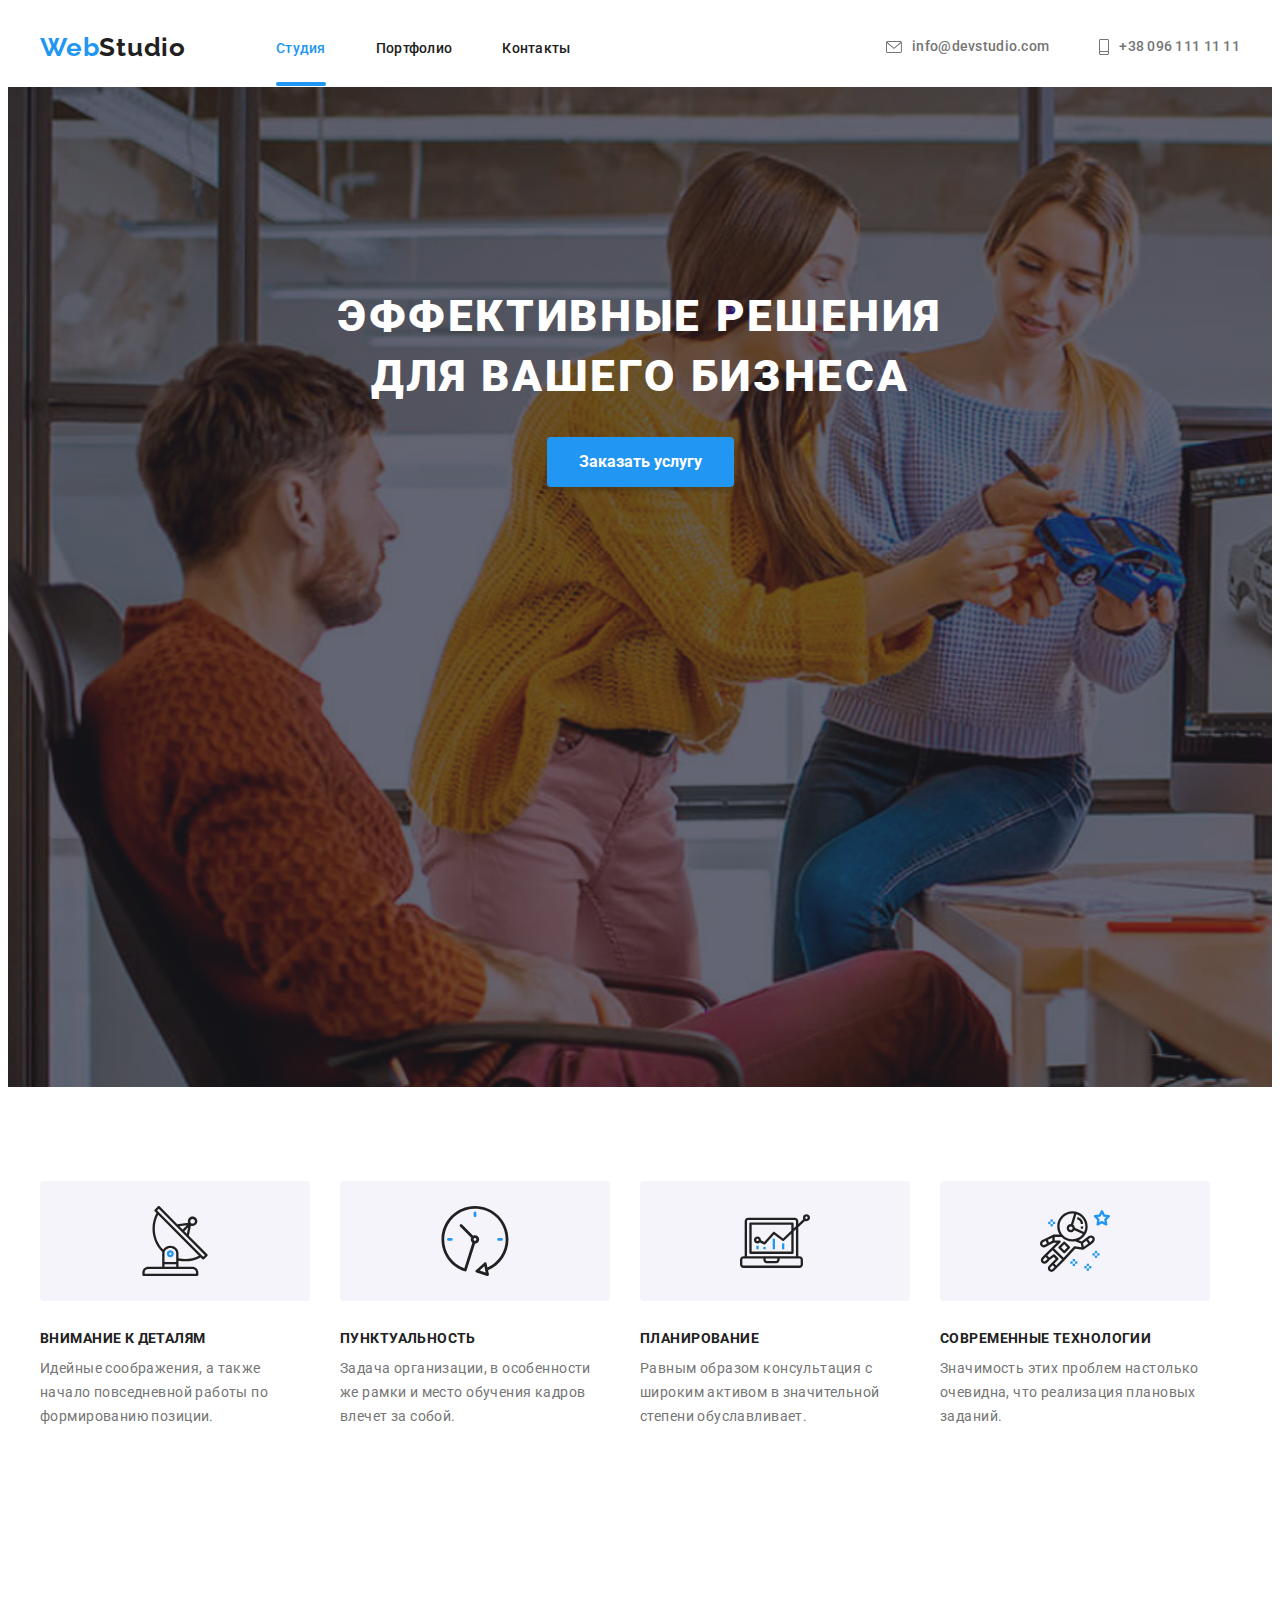
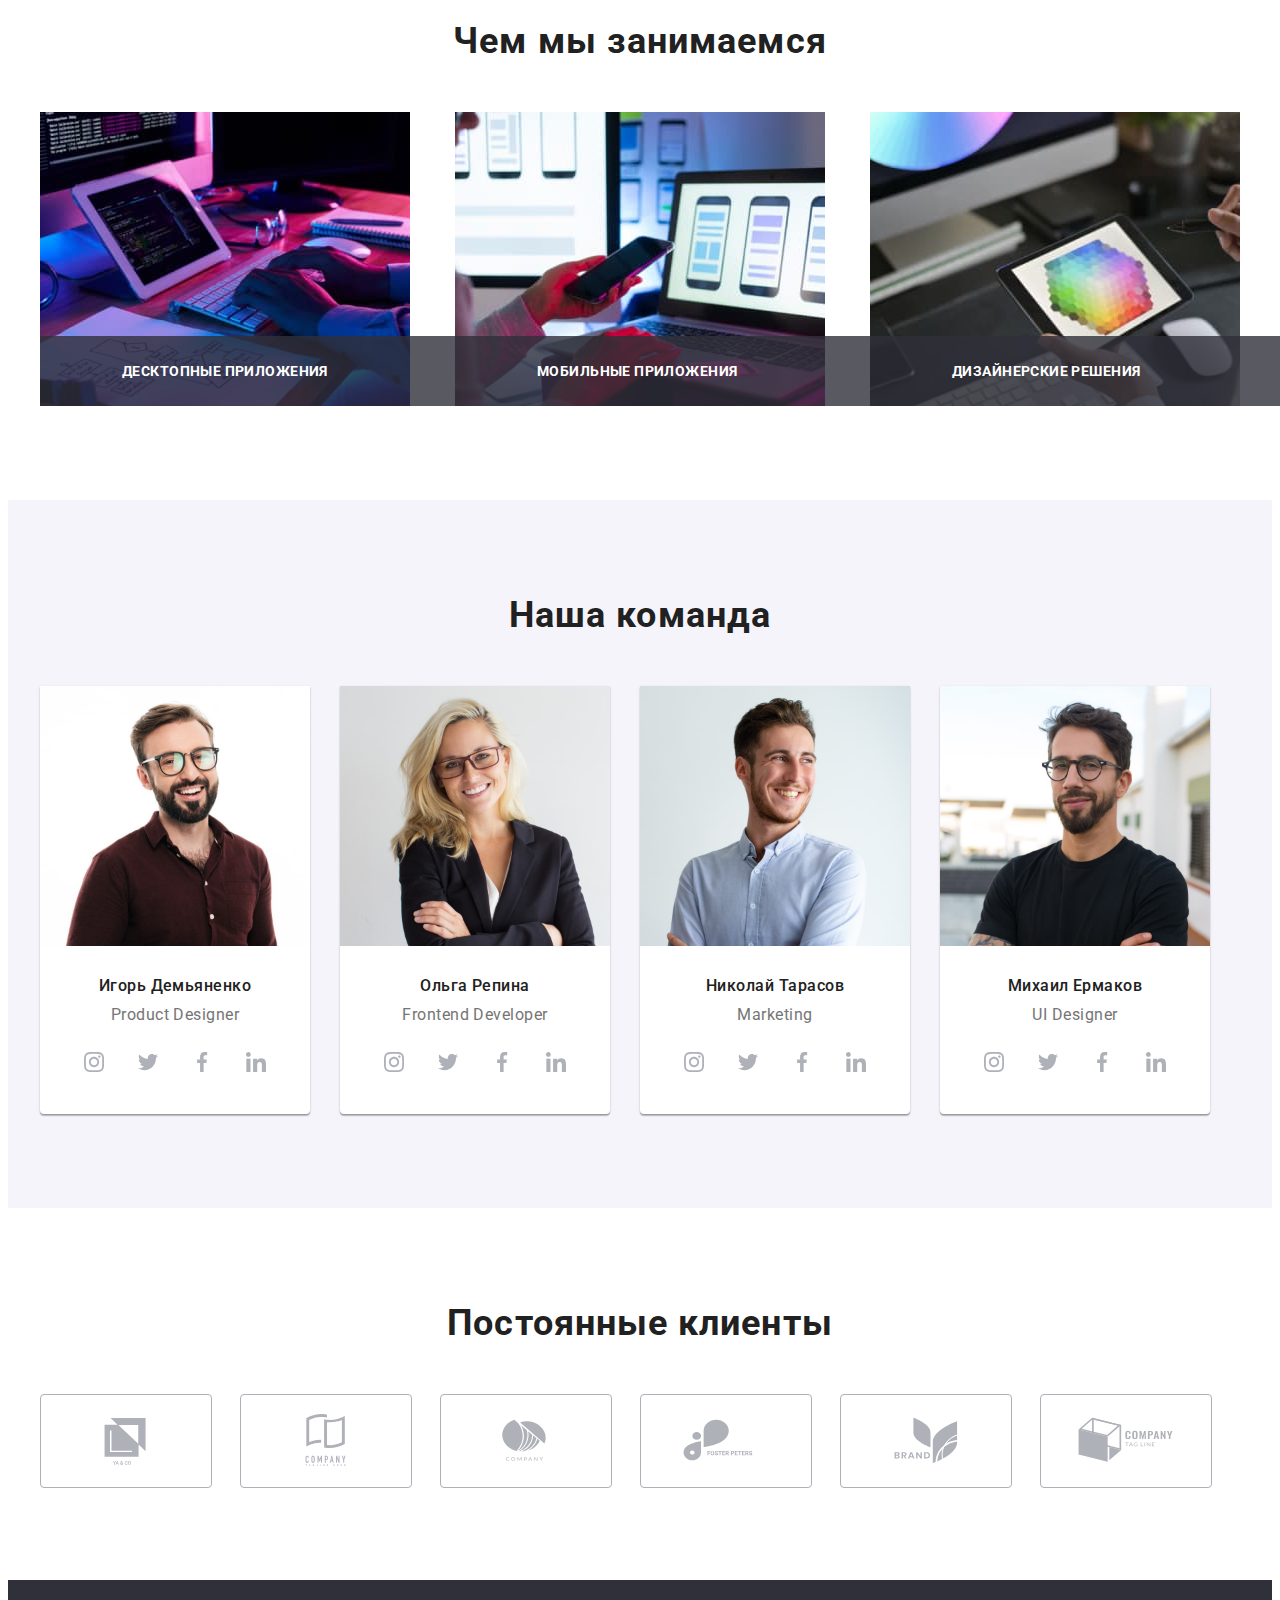
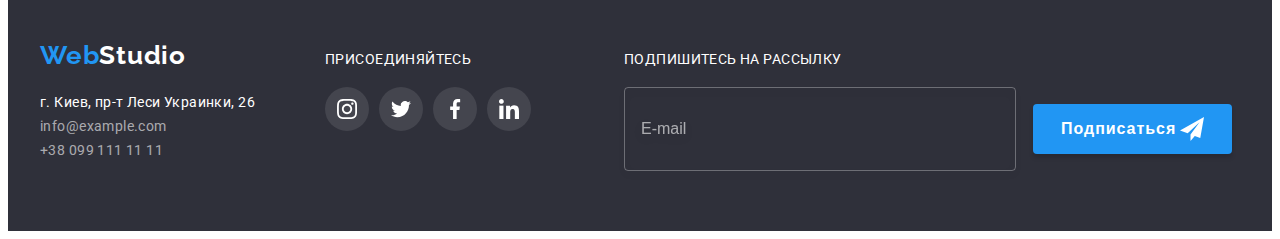
==== commit f1246ff1: "fixed customers (icon)" ====
--- a/index.html
+++ b/index.html
@@ -262,12 +262,12 @@
         <div class="customers-div container">
         <h2 class="title">Постоянные клиенты</h2>
         <ul class="customers-list list">
-            <li class="customers-list__item"><a class="customers-list__link" href=""><svg class="customers-list__item" width="160" height="60"><use href="./img/sprite/symbol-defs.svg#logo-1" ></use></svg></a></li>
-            <li class="customers-list__item"><a class="customers-list__link" href=""><svg class="customers-list__item" width="160" height="60"><use href="./img/sprite/symbol-defs.svg#logo-2" ></use></svg></a></li>
-            <li class="customers-list__item"><a class="customers-list__link" href=""><svg class="customers-list__item" width="160" height="60"><use href="./img/sprite/symbol-defs.svg#logo-3" ></use></svg></a></li>
-            <li class="customers-list__item"><a class="customers-list__link" href=""><svg class="customers-list__item" width="160" height="60"><use href="./img/sprite/symbol-defs.svg#logo-4" ></use></svg></a></li>
-            <li class="customers-list__item"><a class="customers-list__link" href=""><svg class="customers-list__item" width="160" height="60"><use href="./img/sprite/symbol-defs.svg#logo-5" ></use></svg></a></li>
-            <li class="customers-list__item"><a class="customers-list__link" href=""><svg class="customers-list__item" width="160" height="60"><use href="./img/sprite/symbol-defs.svg#logo-6" ></use></svg></a></li>
+            <li class="customers-list__item"><a class="customers-list__link" href=""><svg class="customers-list__icon" width="160" height="60"><use href="./img/sprite/symbol-defs.svg#logo-1" ></use></svg></a></li>
+            <li class="customers-list__item"><a class="customers-list__link" href=""><svg class="customers-list__icon" width="160" height="60"><use href="./img/sprite/symbol-defs.svg#logo-2" ></use></svg></a></li>
+            <li class="customers-list__item"><a class="customers-list__link" href=""><svg class="customers-list__icon" width="160" height="60"><use href="./img/sprite/symbol-defs.svg#logo-3" ></use></svg></a></li>
+            <li class="customers-list__item"><a class="customers-list__link" href=""><svg class="customers-list__icon" width="160" height="60"><use href="./img/sprite/symbol-defs.svg#logo-4" ></use></svg></a></li>
+            <li class="customers-list__item"><a class="customers-list__link" href=""><svg class="customers-list__icon" width="160" height="60"><use href="./img/sprite/symbol-defs.svg#logo-5" ></use></svg></a></li>
+            <li class="customers-list__item"><a class="customers-list__link" href=""><svg class="customers-list__icon" width="160" height="60"><use href="./img/sprite/symbol-defs.svg#logo-6" ></use></svg></a></li>
         </ul>
         </div>
      </section>
